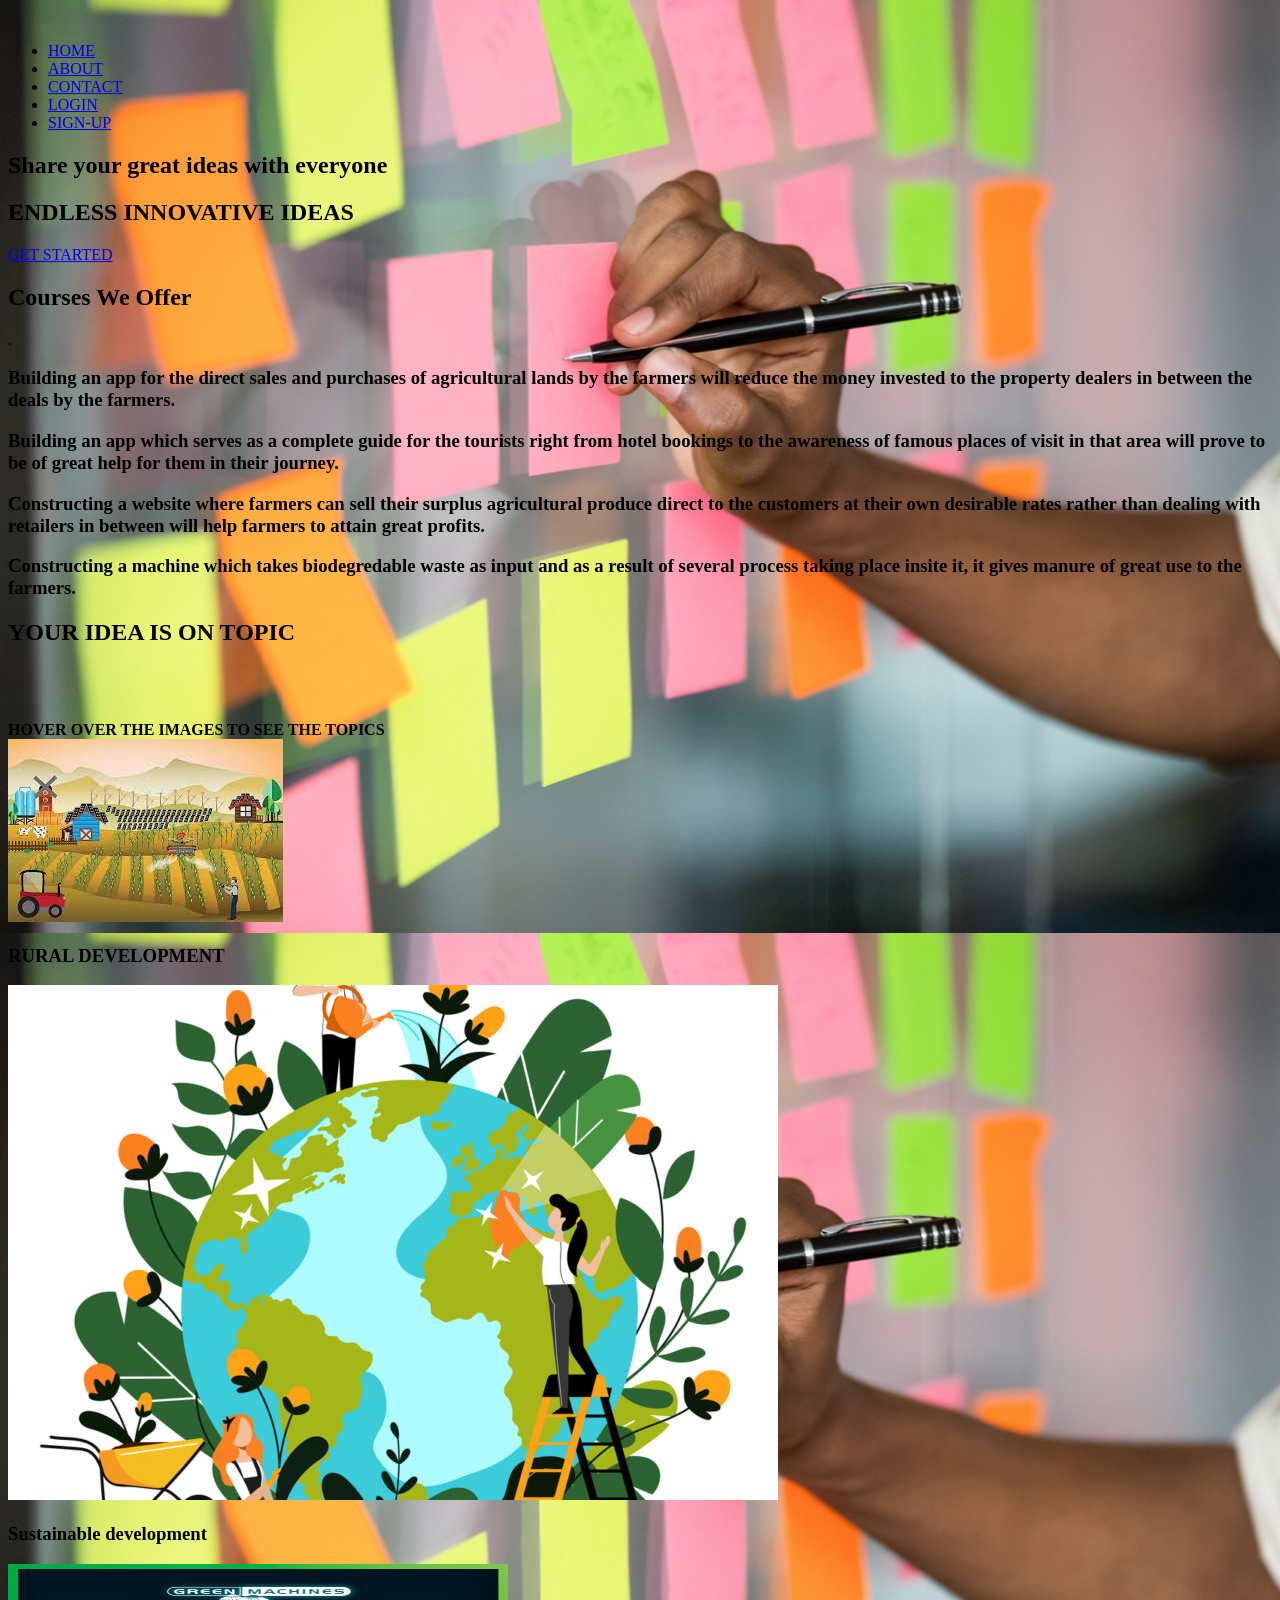
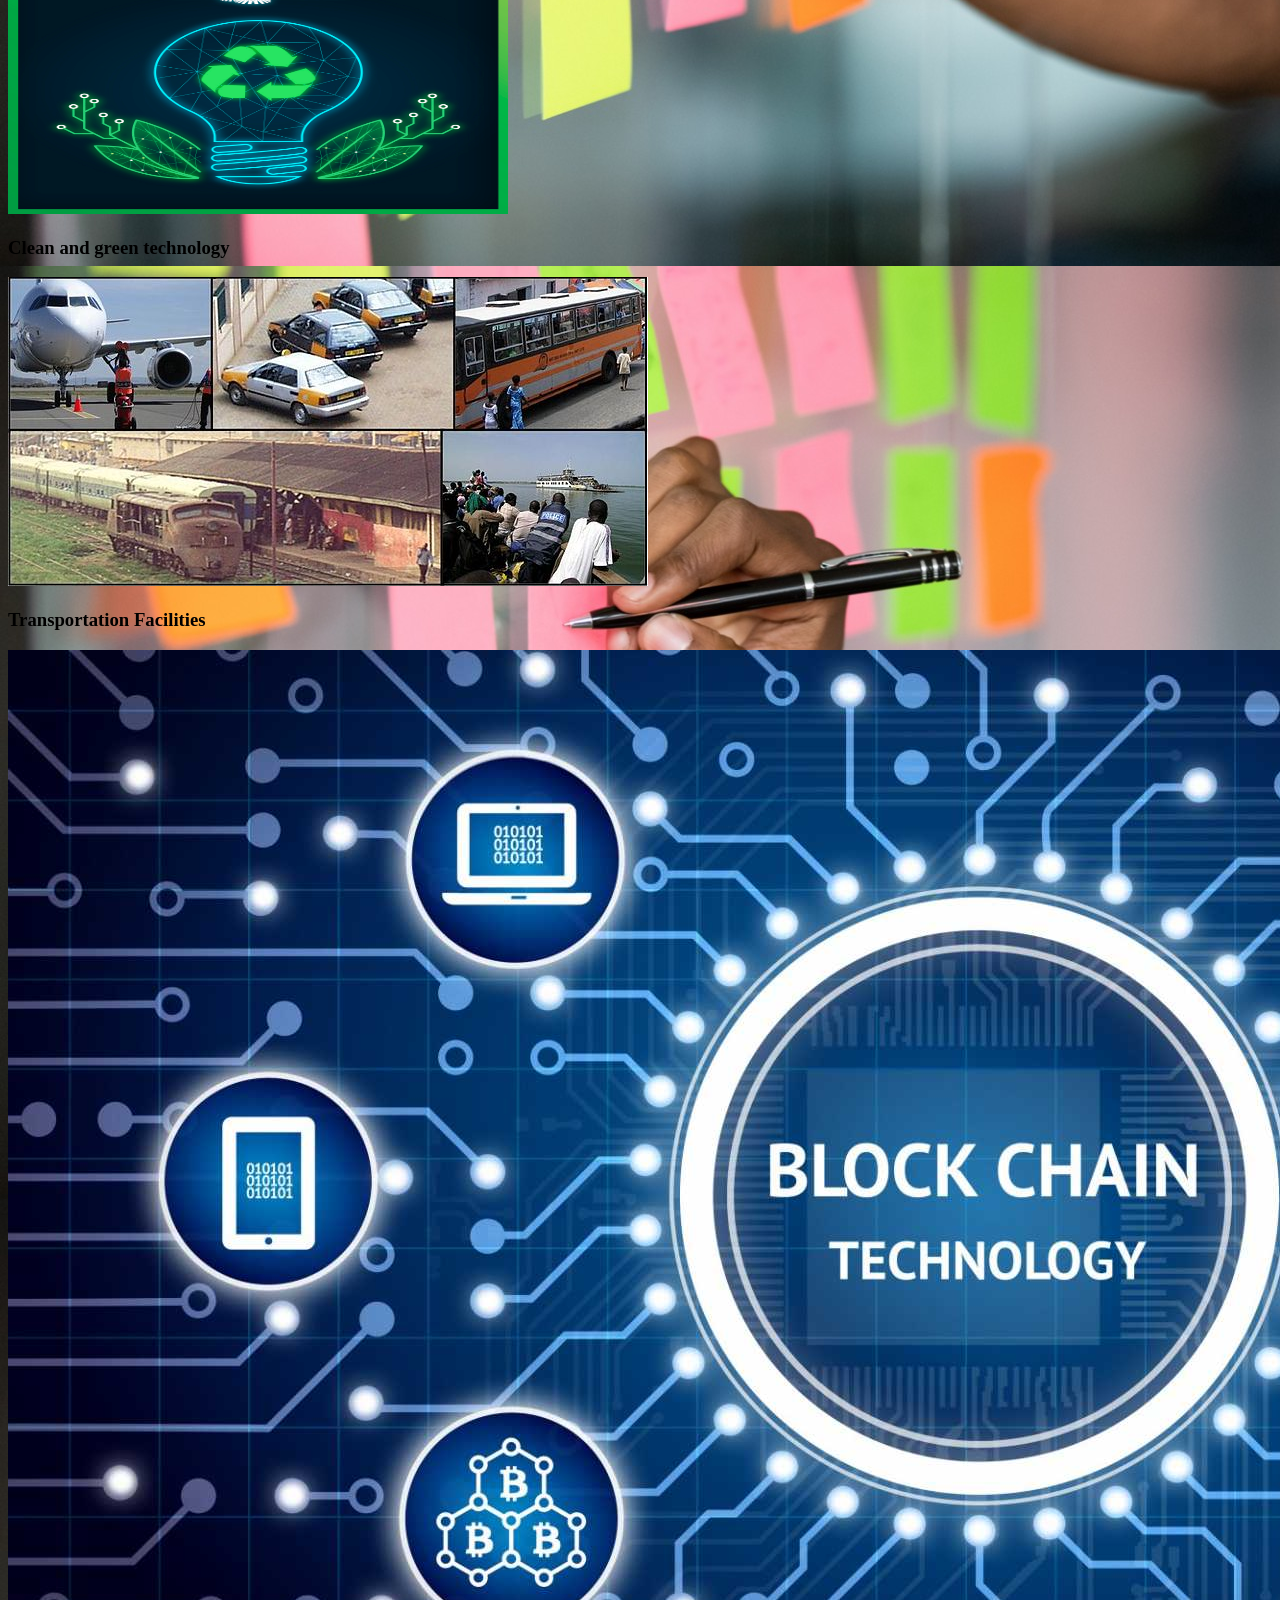
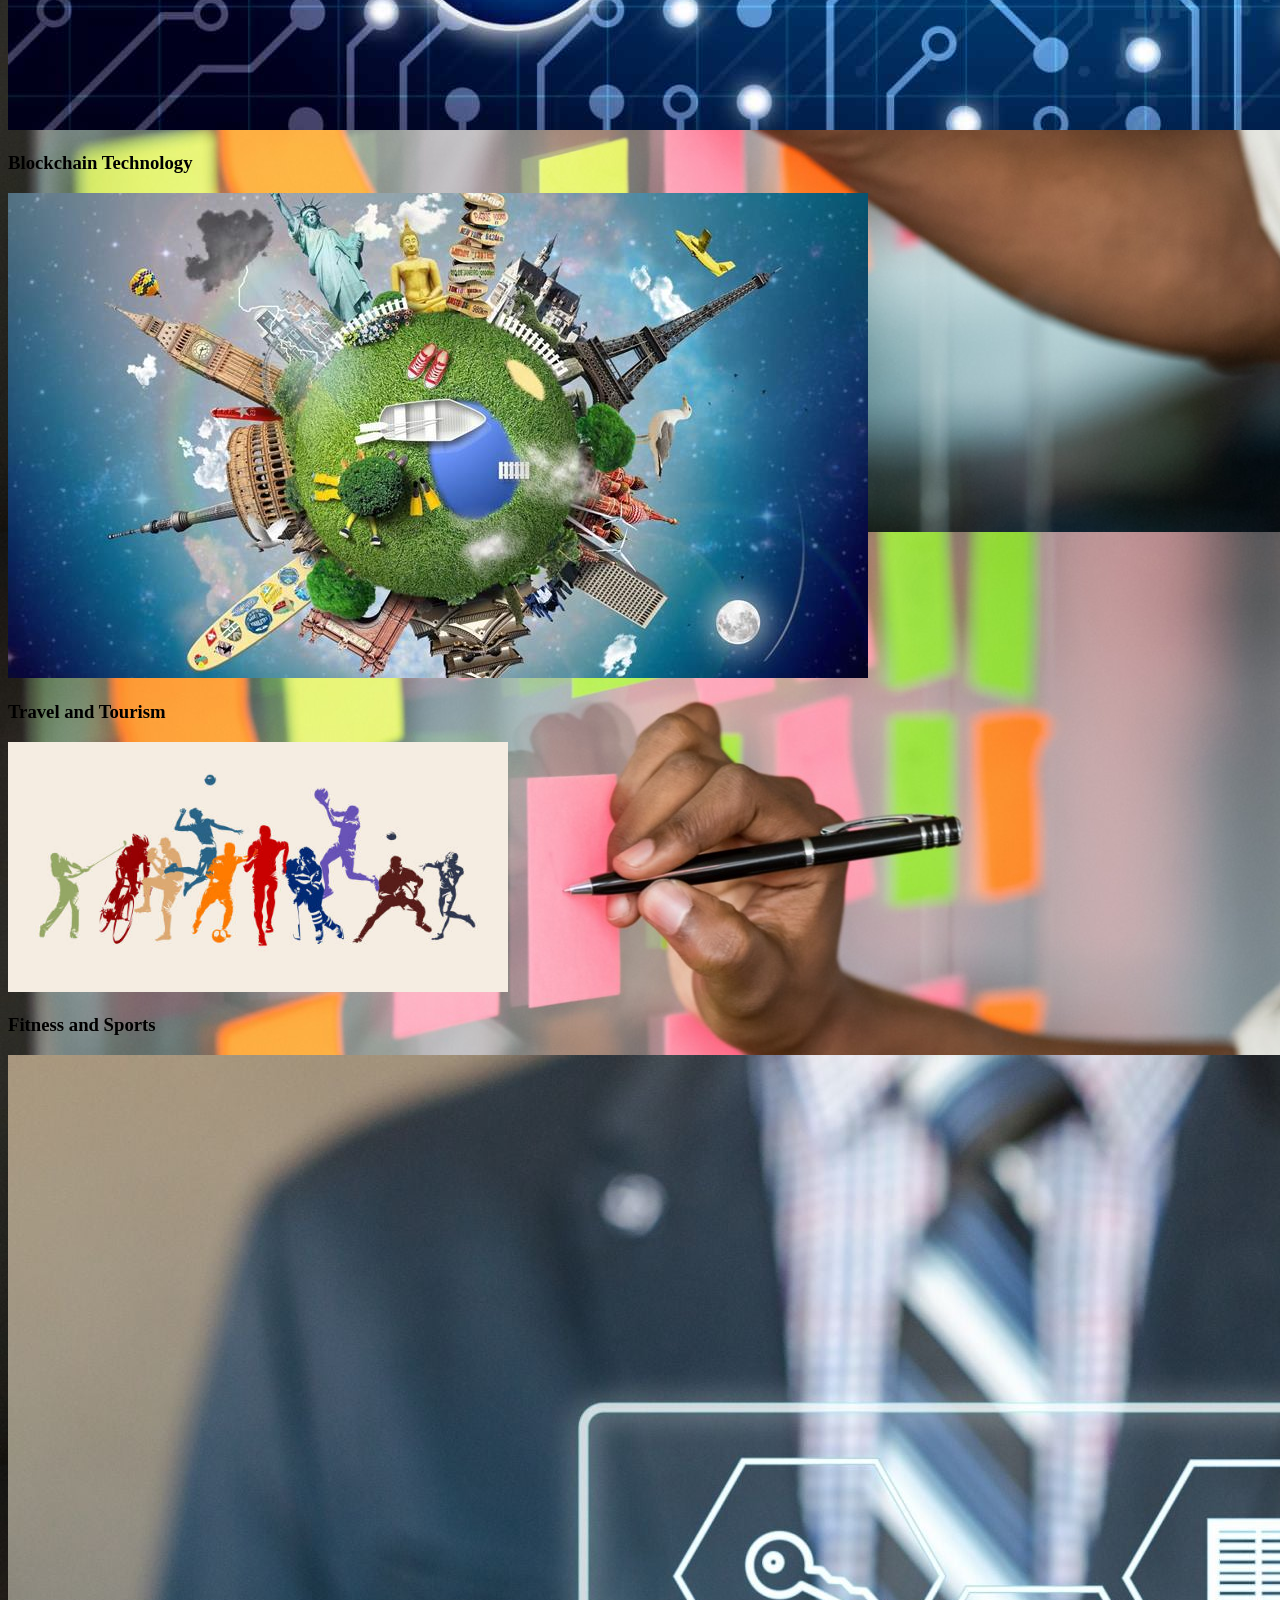
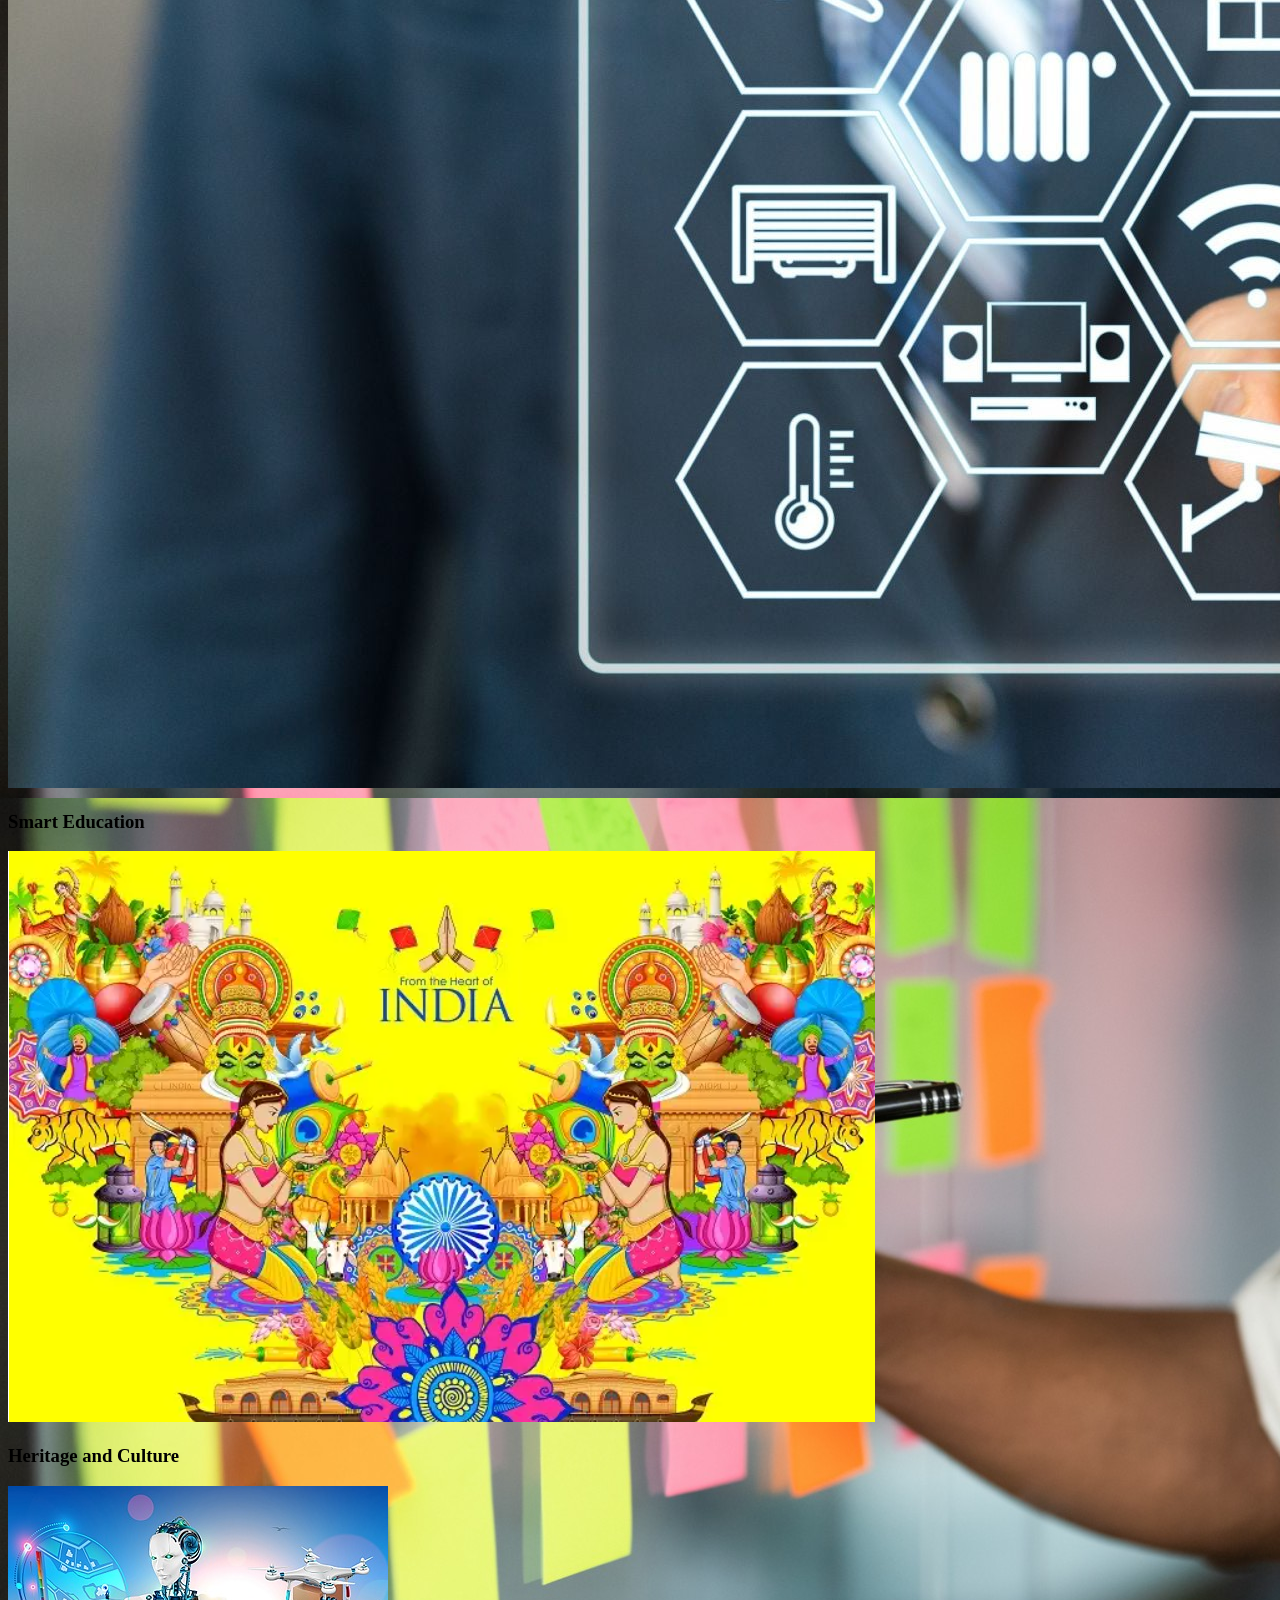
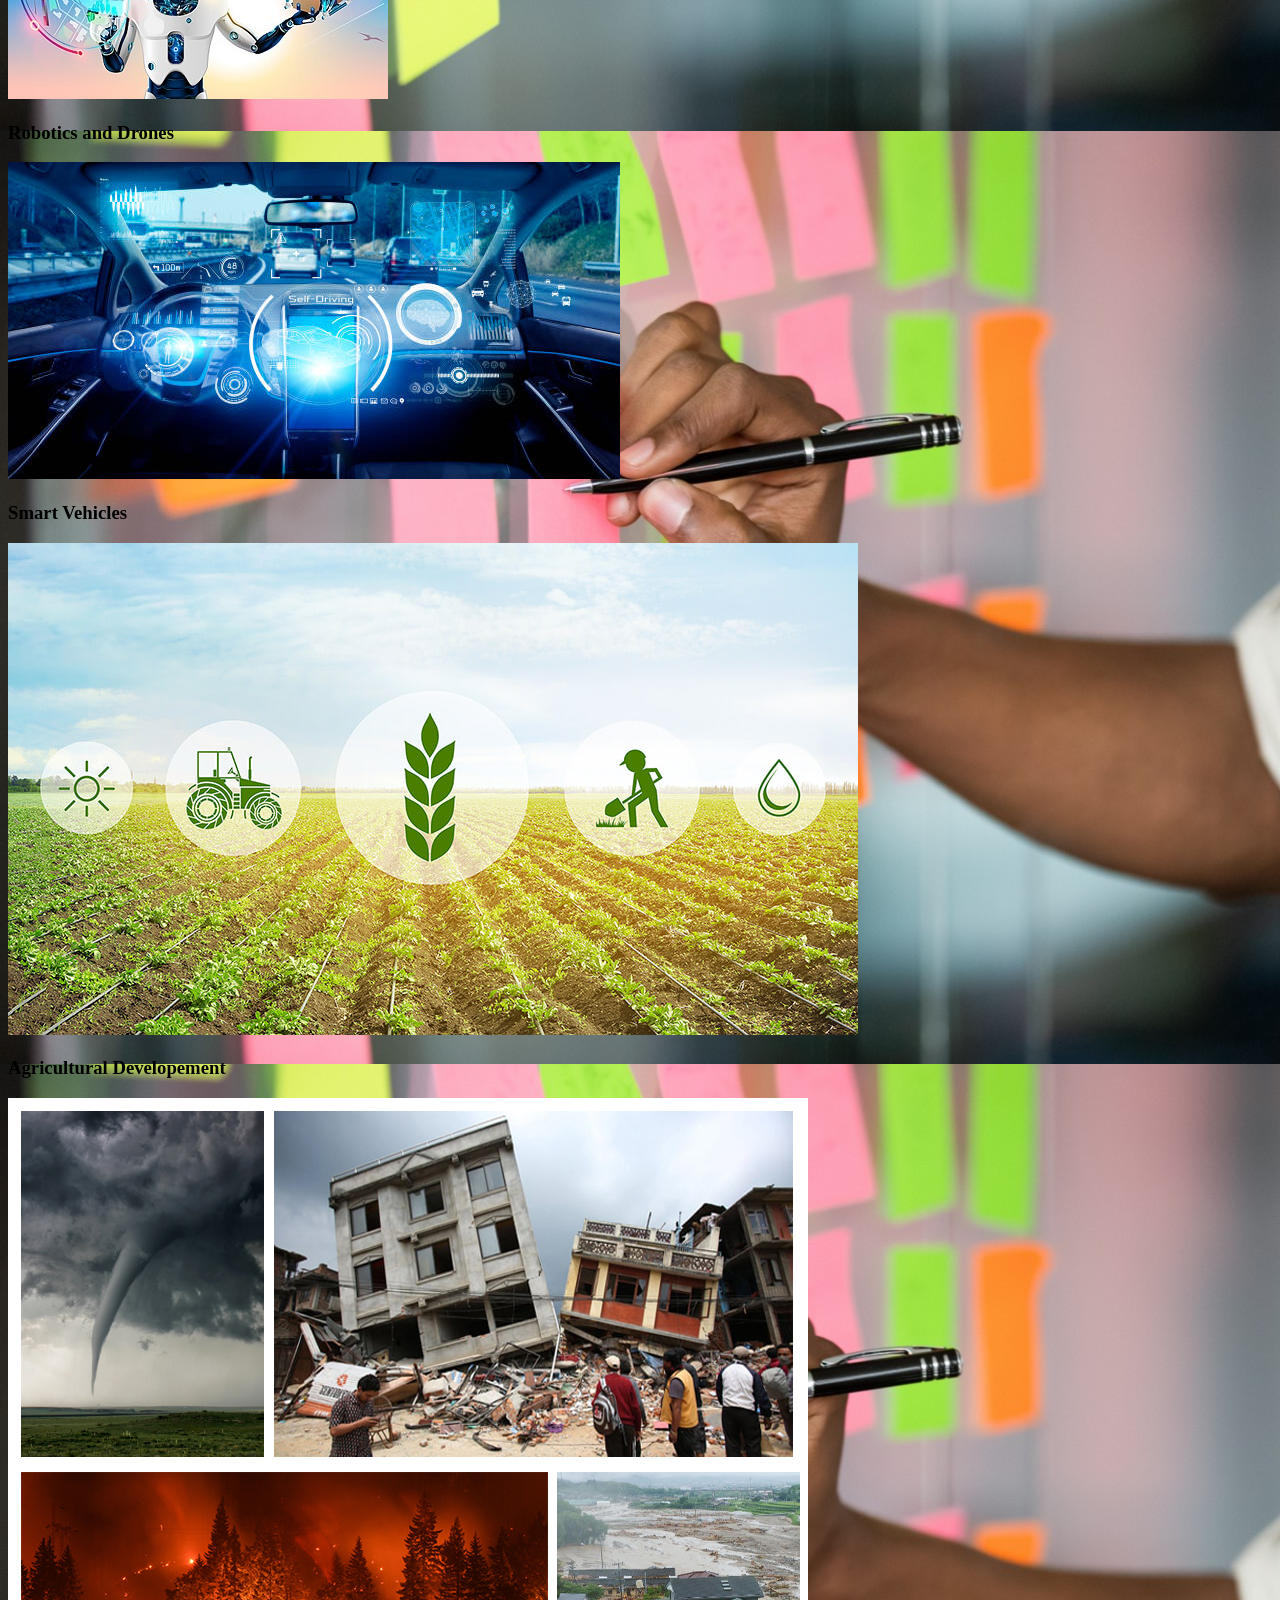
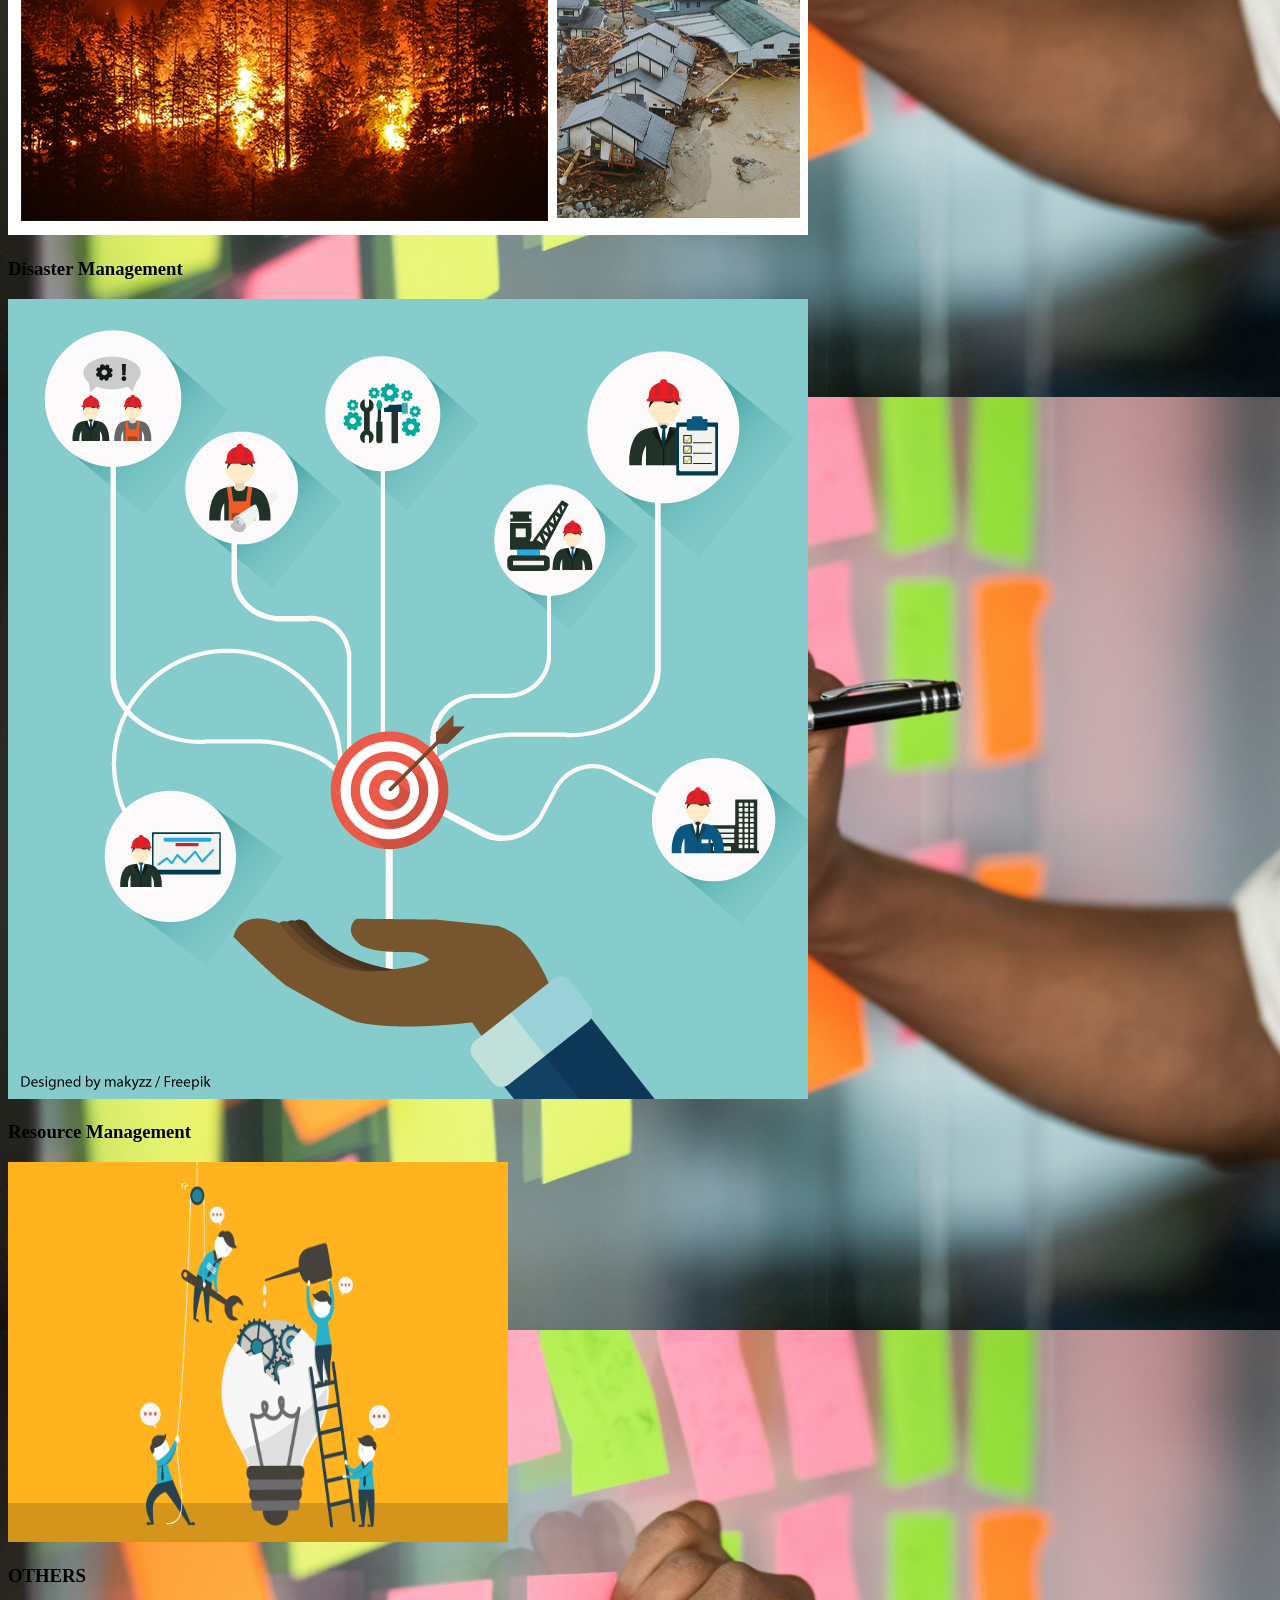
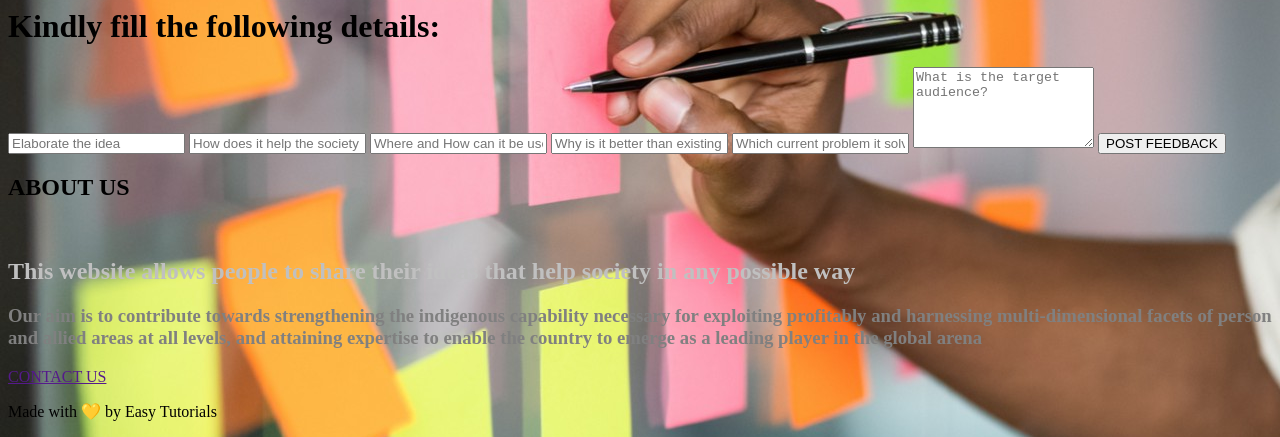
==== index.html @ 9b985469 "Add files via upload" ====
<!DOCTYPE html>
<html lang="en">
<head>
    <meta charset="UTF-8">
    <meta http-equiv="X-UA-Compatible" content="IE=edge">
    <meta name="viewport" content="width=device-width, initial-scale=1.0">
    <title>University Website design-Easy Tutorials</title>
    <link rel="stylesheet" href="style/style.css">
    <link rel="preconnect" href="https://fonts.googleapis.com">
<link rel="preconnect" href="https://fonts.gstatic.com" crossorigin>
<link href="https://fonts.googleapis.com/css2?family=Poppins:ital,wght@0,300;0,800;1,100;1,600&display=swap" rel="stylesheet">
<link rel="stylesheet" href="https://cdn.jsdelivr.net/npm/@fortawesome/fontawesome-free@5.15.4/css/fontawesome.min.css">
</head>
<body background="ideas.jpeg" width="400" height="500">
    <section class="header">
        <nav>
            <a href="index.html"> <img src="/images/logo.png" alt=""></a>
        <div class="nav_links" id="navlinks">
            <i class="fa fa-times-circle" onclick="hideMenu()"></i>
            <ul>
                <li class="fk"><a href="index.html">HOME</a></li>
                <li class="fk"><a href="about.html">ABOUT</a></li>
                <!-- <li class="fk"><a href="course.html">COURSE</a></li> -->
                <!-- <li class="fk"><a href="blog.html">BLOG</a></li> -->
                <li class="fk"><a href="contact.html">CONTACT</a></li>
                <li class="fk"><a href="login.html">LOGIN</a></li>
                <li class="fk"><a href="SIGN.HTML">SIGN-UP</a></li>
            </ul>
            </div>
            <i class="fa fa-bars" onclick="showMenu()" ></i>

        </nav>
        <div class="text-box">
            <h1>Share your great ideas with everyone</h1>
            <h2>ENDLESS INNOVATIVE IDEAS</h2>
                <span class="hero">
            <a href="#" >GET STARTED</a>
            </span>
                
        </div>

    </section>
    <!-----Course-->


    












<section class="course">
    <h1>Courses We Offer</h1>
    <p> .</p>
    
        <div class="course-col" >
            <h3>Building an app for the direct sales and purchases of agricultural lands by the farmers will reduce the money invested 
                to the property dealers in between the deals by the farmers.</h3>
            <p>
            </p>
        </div>
        <div class="course-col">
            <h3>Building an app which serves as a complete guide for the tourists right from hotel bookings to the awareness of 
                famous places of visit in that area will prove to be of great help for them in their journey.</h3>
            <p>
            </p>
        </div>
        <div class="course-col">
            <h3>Constructing a website where farmers can sell their surplus agricultural produce direct to the customers at their own 
                desirable rates rather than dealing with retailers in between will help farmers to attain great profits.</h3>
            <p>
            </p>
        </div>
    
    
    <div class="course-col">
        <h3>Constructing a machine which takes biodegredable waste as input and as a result of several process taking place 
            insite it, it gives manure of great use to the farmers.</h3>
        <p>
        </p>
    </div>


</section >



</section >
<!-----campus-->
<section class="campus">
    <h1>YOUR IDEA IS ON TOPIC</h1>
    <br><br>
    <b><h3></h3>HOVER OVER THE IMAGES TO SEE THE TOPICS</h3>  </b>
    <div class="row">
        <div class="campus-col">
            <img src="rural.jpg" alt="">
            <div class="layer">
                <h3>RURAL DEVELOPMENT</h3>
            </div>

        </div>
        
            <div class="campus-col">
                <img src="sus.jpg" alt="">
                <div class="layer">
                    <h3>Sustainable development</h3>
                </div>

            </div>
            
                <div class="campus-col">
                    <img src="green.jpg" width="500" height="250" alt="">
                    <div class="layer">
                        <h3>Clean and green technology</h3>
                    </div>
    
                </div>
    </div>

    <div class="row">
        <div class="campus-col">
            <img src="trans.jpg" alt="">
            <div class="layer">
                <h3>Transportation Facilities</h3>
            </div>

        </div>
        
            <div class="campus-col">
                <img src="blockchain.jpg" alt="">
                <div class="layer">
                    <h3>Blockchain Technology</h3>
                </div>

            </div>
            
                <div class="campus-col">
                    <img src="travel.jpg" alt="">
                    <div class="layer">
                        <h3>Travel and Tourism</h3>
                    </div>
    
                </div>
    </div>

    <div class="row">
        <div class="campus-col">
            <img src="spo.jpg" width="500" height="250" alt="">
            <div class="layer">
                <h3>Fitness and Sports</h3>
            </div>

        </div>
        
            <div class="campus-col">
                <img src="edu.jpeg" alt="">
                <div class="layer">
                    <h3>Smart Education</h3>
                </div>

            </div>
            
                <div class="campus-col">
                    <img src="cul .png" alt="">
                    <div class="layer">
                        <h3>Heritage and Culture</h3>
                    </div>
    
                </div>
    </div>

    <div class="row">
        <div class="campus-col">
            <img src="robo.jpg" alt="">
            <div class="layer">
                <h3>Robotics and Drones</h3>
            </div>

        </div>
        
            <div class="campus-col">
                <img src="smart.jpg" alt="">
                <div class="layer">
                    <h3>Smart Vehicles</h3>
                </div>

            </div>
            
                <div class="campus-col">
                    <img src="agri.jpg" alt="">
                    <div class="layer">
                        <h3>Agricultural Developement</h3>
                    </div>
    
                </div>
    </div>
    
   
            <div class="row">
                <div class="campus-col">
                    <img src="dis.jpg" alt="">
                    <div class="layer">
                        <h3>Disaster Management</h3>
                    </div>

        </div>
        
            <div class="campus-col">
                <img src="resource.jpg" alt="">
                <div class="layer">
                    <h3>Resource Management</h3>
                </div>

            </div>
            
                <div class="campus-col">
                    <img src="other.png" width="500" height="380" alt="">
                    <div class="layer">
                        <h3>OTHERS</h3>
                    </div>
    
                </div>
    </div>

</section>
<h1>
     <section col="red">
        <b>      Kindly fill the following details: </b>

     </section>  
</h1>



        <!-- <form action="">
            <input type="text" placeholder="Elaborate the Idea" required> <br> <br>
            <input type="text" placeholder="How does it help the society?" required> <br> <br>
            <input type="text" placeholder="Where and How can it be used?" required> <br> <br>
            <textarea rows="8" placeholder="Message" required></textarea> <br> <br>
            <button type="submit" class="hero red-btn">Send Message</button> <br> <br>
        </form> -->
        <div class="comment-box">
            <!-- <h3>Kindly fill the following details:</h3> -->
            <form class="comment-form">
                <input type="text" placeholder="Elaborate the idea">
                <input type="text" placeholder="How does it help the society">
                <input type="text" placeholder="Where and How can it be used?">
                <input type="text" placeholder="Why is it better than existing such ideas">
                <input type="text" placeholder="Which current problem it solves">
                <textarea rows="5" placeholder="What is the target audience?"></textarea>
                <button type="submit" class="hero red-btn">POST FEEDBACK</button>
            </form>
        </div>
        <!-- </div> -->
</div>
</section>


<!--Facilities-->

<!--testimonials-->

<!--call to action-->
<section class="cta">
    <h1>ABOUT US </h1>
    <br> 
    <font color=" silver">
    <h2>This website allows people to share their ideas that 
        help society in any possible way</h2>
    </font>
        <font color = "Grey">

        <h3>
            Our aim is to contribute towards strengthening the 
indigenous capability necessary for exploiting profitably 
and harnessing multi-dimensional facets of person and 
allied areas at all levels, and attaining expertise to 
enable the country to emerge as a leading player in the 
global arena
        </h3>
    </font>
    <a href="" class="hero">CONTACT US</a>
</section>
    <!--footer-->
    <section class="footer">
        
         <div class="icons">
            <i class="fa fa-facebook" ></i>
            <i class="fa fa-twitter" ></i>
            <i class="fa fa-instagram" ></i>
            <i class="fa fa-linkedin" ></i>

         </div>
         <font color= " black">
         <p color=" black">Made with 💛 by Easy Tutorials</p>
        </font>
    </section>


<!--javascript for menu-->
<script>
    var navlinks=document.getElementById("navlinks");
    function showmenu(){
        navlinks.style.right = "0";
    }
    function hidemenu(){
        navlinks.style.right = "-200px";
    }
</script>
    
    
</body>
</html>
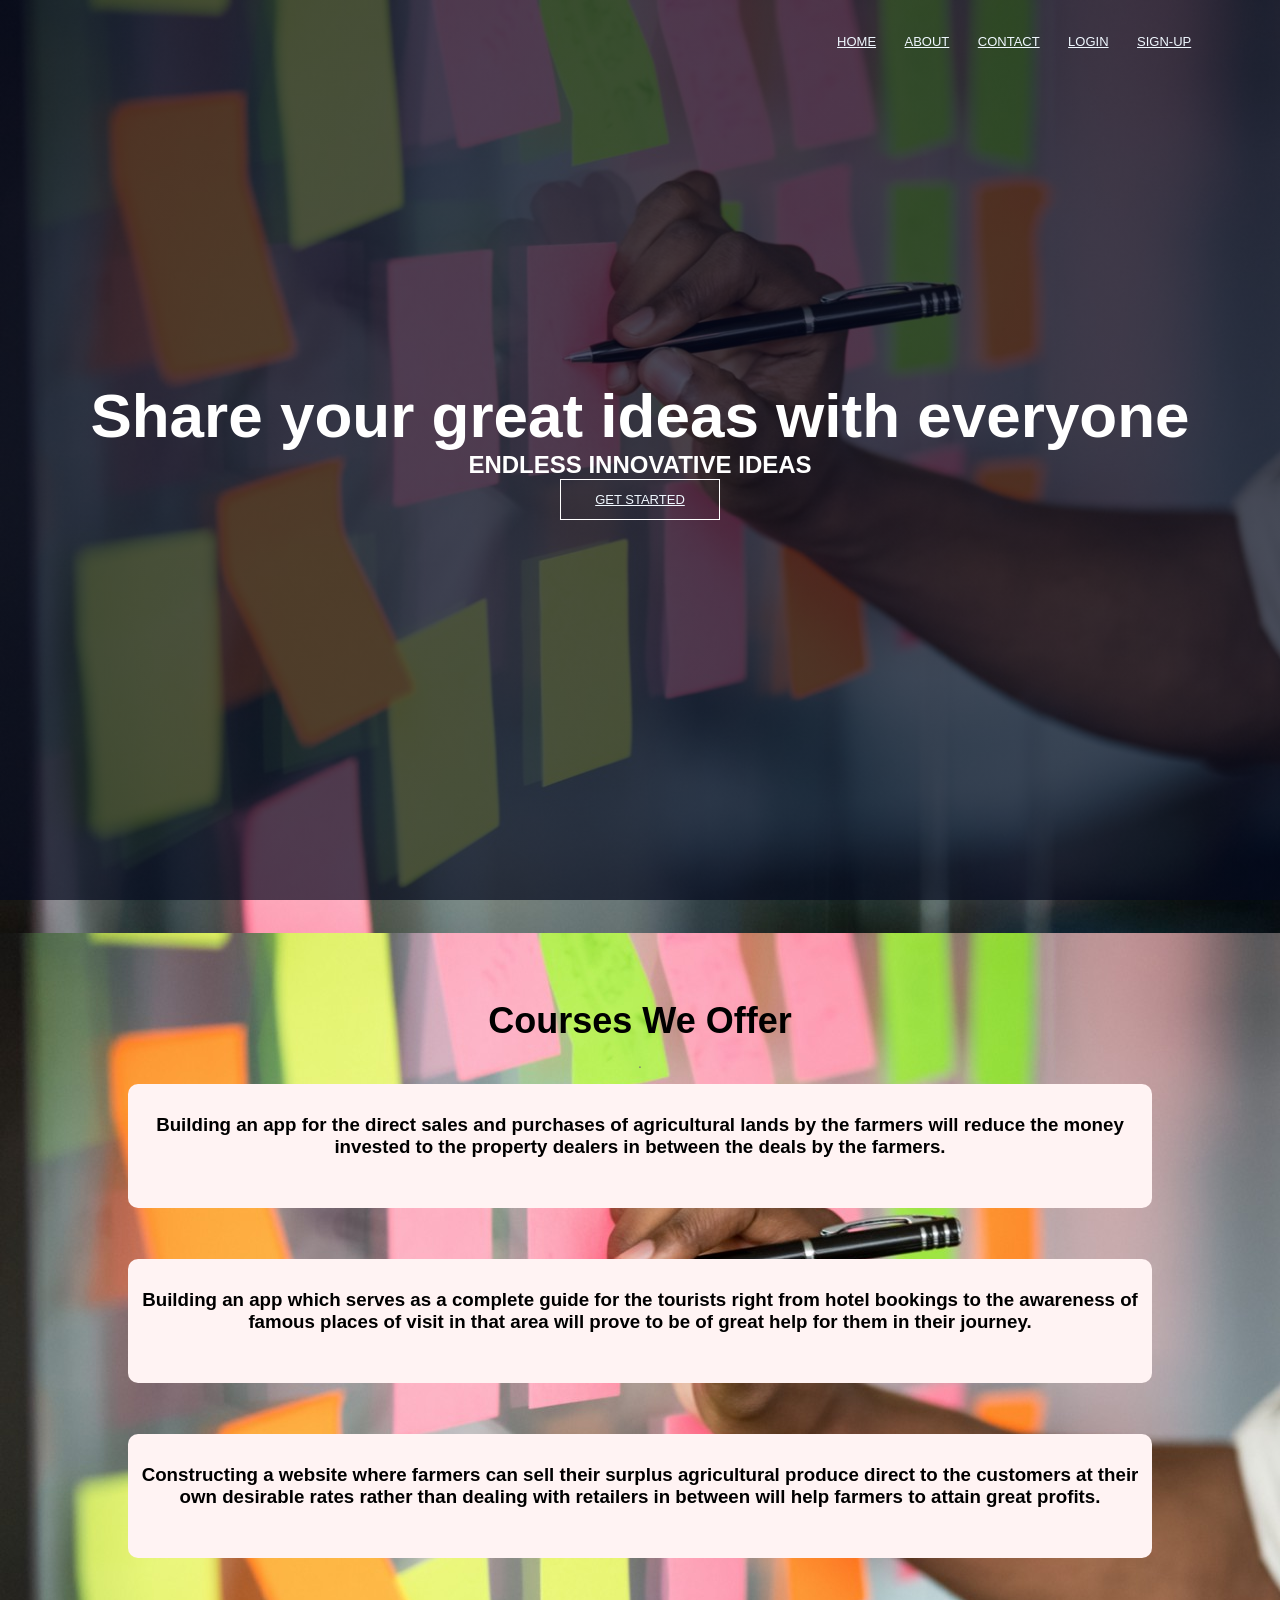
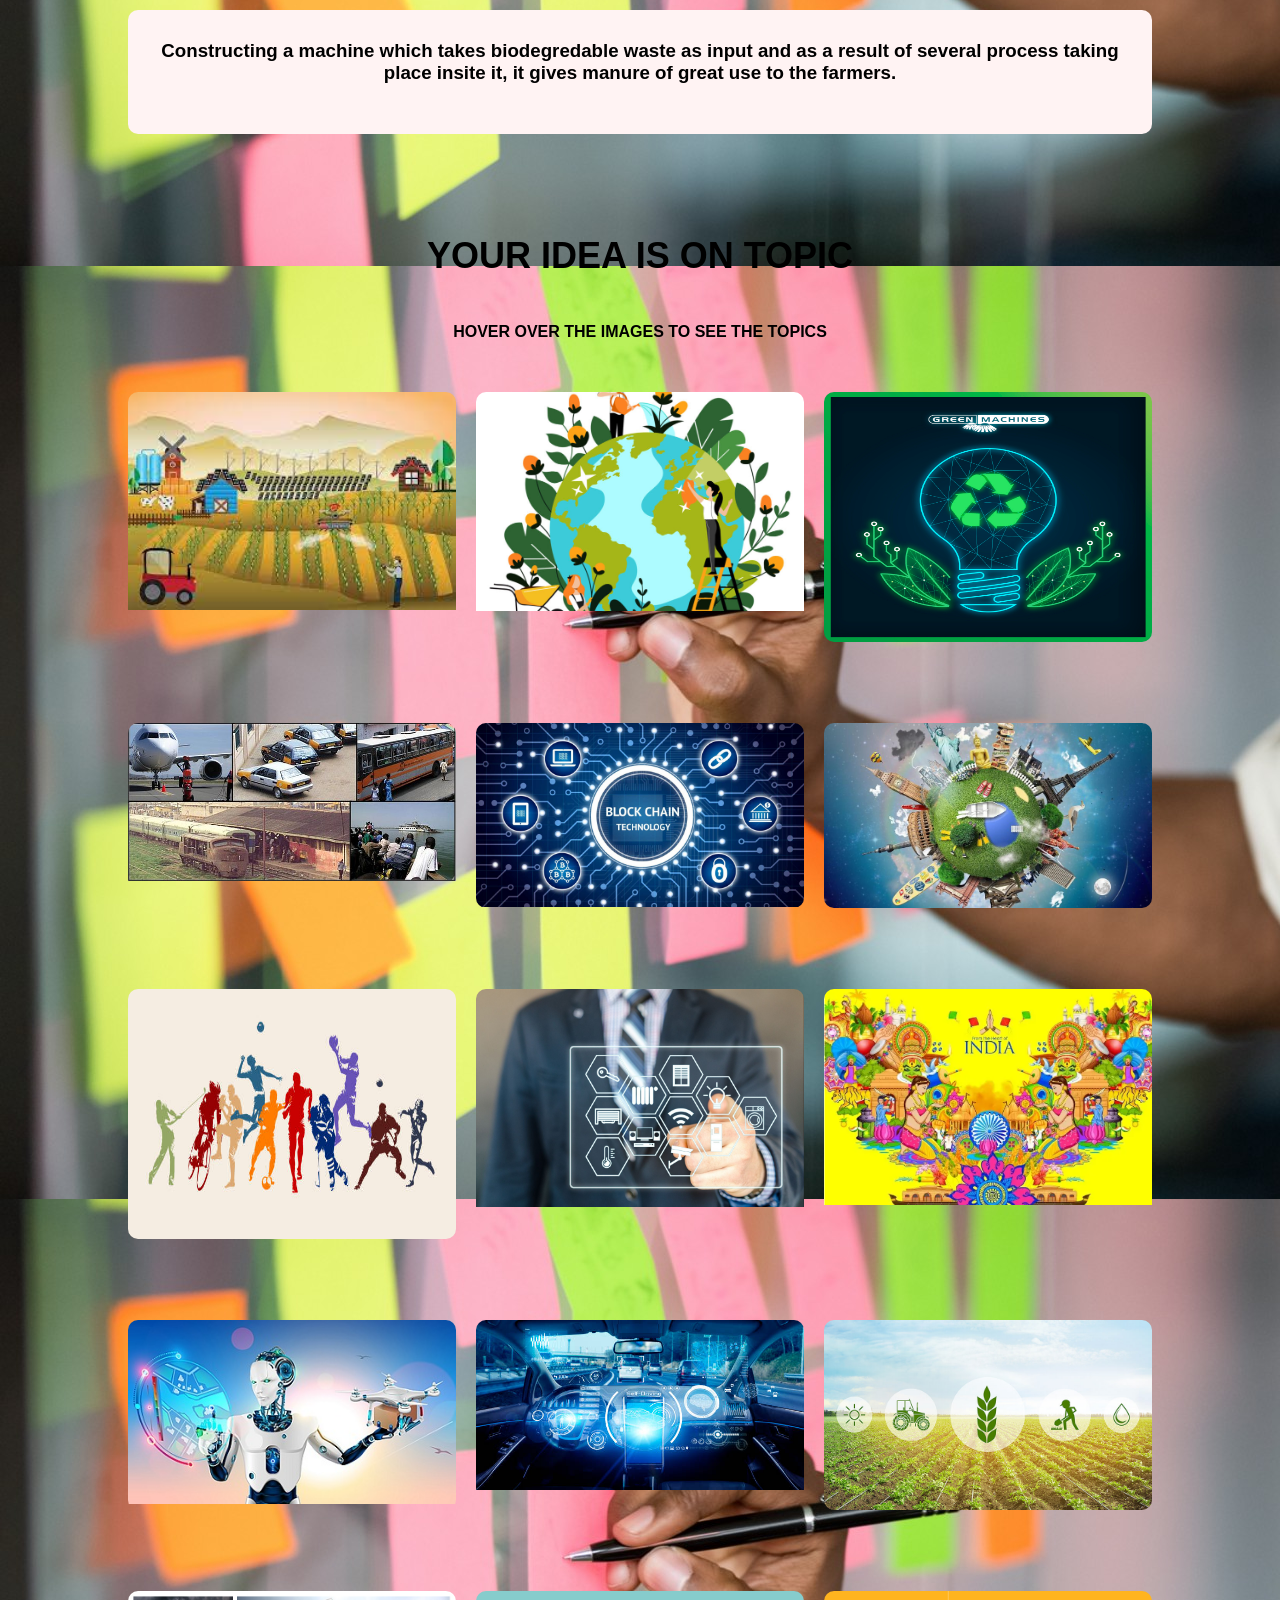
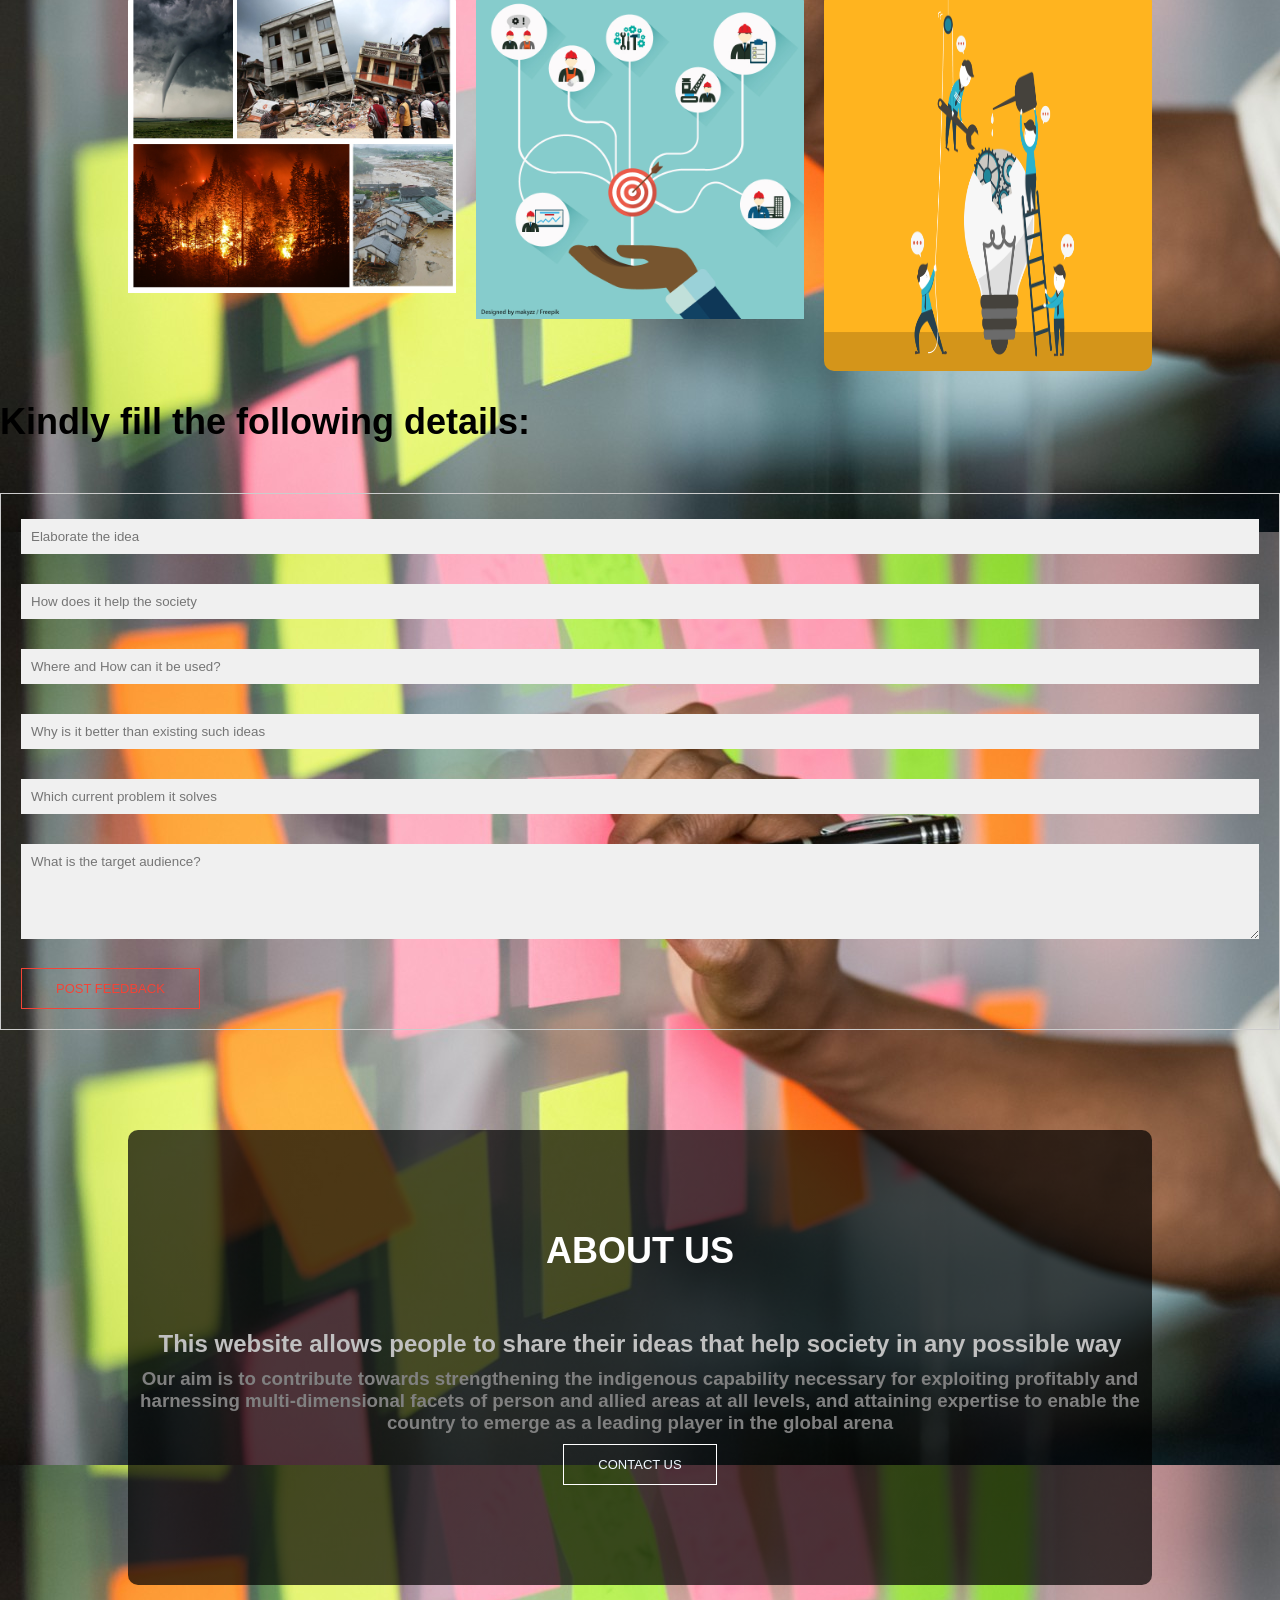
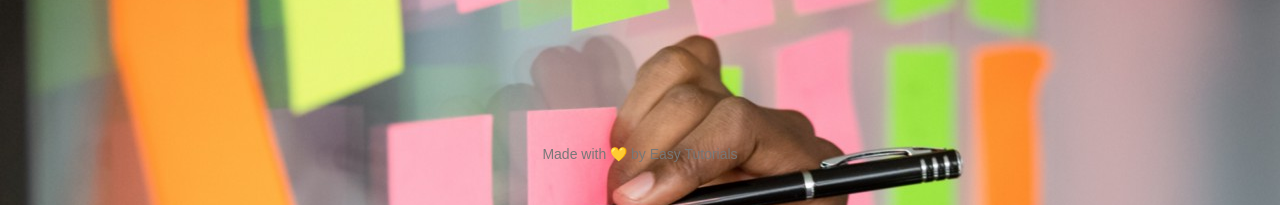
==== commit 3b228000: "Update index.html" ====
--- a/index.html
+++ b/index.html
@@ -5,7 +5,7 @@
     <meta http-equiv="X-UA-Compatible" content="IE=edge">
     <meta name="viewport" content="width=device-width, initial-scale=1.0">
     <title>University Website design-Easy Tutorials</title>
-    <link rel="stylesheet" href="style/style.css">
+    <link rel="stylesheet" href="style.css">
     <link rel="preconnect" href="https://fonts.googleapis.com">
 <link rel="preconnect" href="https://fonts.gstatic.com" crossorigin>
 <link href="https://fonts.googleapis.com/css2?family=Poppins:ital,wght@0,300;0,800;1,100;1,600&display=swap" rel="stylesheet">
@@ -317,4 +317,4 @@
     
     
 </body>
-</html>+</html>
--- a/style.css
+++ b/style.css
@@ -0,0 +1,527 @@
+*{
+    margin: 0;
+    padding: 0;
+    font-family: 'Poppins', sans-serif;
+}
+.header{
+    min-height: 100vh;
+    width: 100%;
+   
+    background-image:
+    linear-gradient( rgba(4,9,30,0.7), rgba(4,9,30,0.7)),
+    url("/images/banner.png");
+   
+    
+    background-position: center;
+    background-size: cover;
+    position:relative;
+}
+nav{
+    display: flex;
+    padding:2% 6%;
+    justify-content: space-between;
+    align-items: center;
+
+
+}
+nav img{
+    width: 150px;
+
+}
+.nav-links{
+    flex: 1;
+    text-align:right ;
+    
+    
+
+
+}
+.nav_links ul li{
+    list-style: none;
+    display:inline-block;
+    padding: 8px 12px;
+    position:relative;
+   
+   
+
+}
+.nav_links ul li{
+    color: white;
+text-decoration: none;
+font-size: 13px;
+}
+.fk{
+    color:#fff;
+    text-decoration: none;
+    font-size: 20px;
+ 
+}
+.nav_links ul li ::after{
+    content:'';
+    width:0%;
+    height:2px;
+    background:#f44336;
+    display: block;
+    margin:auto;
+    transition: 0.5s;
+    
+}
+.nav_links ul li :hover::after{
+    width:100%;
+    
+
+}
+.text-box{
+    width:90%;
+    color:#fff;
+    position:absolute;
+    top:50%;
+    left:50%;
+    transform: translate(-50%,-50%);
+    text-align:center;
+    text-decoration: none;
+
+}
+.text-box h1{
+    font-size: 62px;
+}
+.text-box p{
+    margin:10px 0 40px;
+    font-size:14px;
+    color:#fff;
+}
+.hero-btn{
+    display:inline-block;
+    text-decoration: none;
+    
+    border: 10px solid #fff;
+    padding: 12px 34px;
+    font-size:13px ;
+    background:transparent;
+    position:relative;
+    cursor:pointer;
+}
+a{
+    color:aliceblue;
+}
+.hero{
+        display:inline-block;
+        text-decoration: none;
+        
+        border: 1px solid #fff;
+        padding: 12px 34px;
+        font-size:13px ;
+        background:transparent;
+        position:relative;
+        cursor:pointer;
+        
+    }
+    .hero:hover{
+        border: 1px solid #f44336;
+        background:#f44336;
+        transition: 1s;
+        
+    }
+    nav .fa{
+        display:none;
+    }
+    @media(max-width:700px){
+        .text-box h1{
+            font-size: 20px;
+        }
+        .nav_links ul li{
+            display:block;
+        }
+        .nav_links{
+            position:fixed;
+            background:#f44336 ;
+            height: 100vh;
+            width: 200px;
+            top:0;
+            right:-200px;
+            text-align: left;
+            z-index:2;
+            transition:1s;
+        }
+        nav .fa{
+            display:block;
+            color:#fff;
+            margin:10px;
+            font-size:22px;
+            cursor:pointer;
+        }
+        .nav_links ul{
+            padding:30px;
+
+
+        }
+
+    }
+    /*---course---*/
+    .course{
+        width:80%;
+        margin:auto;
+        text-align: center;
+        padding-top: 100px;
+    }
+    h1{
+        font-size: 36px;
+        font-weight: 600;
+    }
+    p{
+        color: #777;
+        font-size: 14px;
+        font-weight: 300;
+        line-height: 22px;
+        padding:10px;
+    }
+    .row{
+        margin-top: 5%;
+        display:flex;
+        justify-content: space-between;
+    }
+    .course-col{
+        flex-basis: 31%;
+        background: #fff3f3;
+        border-radius: 10px;
+        margin-bottom: 5%;
+        padding: 20px 12px;
+        box-sizing:border-box;
+        transition:0.5s;
+    }
+    h3{
+        text-align: center;
+        font-weight: 600;
+        margin:10px 0;
+    }
+    .course-col:hover{
+        box-shadow:0 0 20px 0 rgba(0,0,0,0.2) ;
+
+
+    }
+    @media(max-width:700px){
+        .row{
+         flex-direction:column ;
+        }
+    }
+    /*----campus---*/
+    .campus{
+        width:80%;
+        margin:auto;
+        text-align: center;
+        padding-top:50px;
+    }
+    .campus-col{
+        flex-basis:32%;
+        border-radius: 10px;
+        margin-bottom: 30px;
+        position:relative;
+        overflow:hidden;
+    }
+    .campus-col img{
+        width:100%;
+        display:block;
+    }
+    .layer{
+        background:transparent;
+        height: 100%;
+        width: 100%;
+        position:absolute;
+        top:0;
+        left:0;
+        transition:1s;
+    }
+    .layer:hover{
+        background:rgba(226,0,0,0.7);
+    }
+    .layer h3{
+        width:100%;
+        font-weight: 500;
+        color:#fff;
+        font-size: 26px;
+        bottom:0;
+        left:50%;
+        transform:translateX(-50%);
+        position:absolute;
+        opacity: 0;
+        transition:0.5s;
+    }
+    .layer:hover h3{
+        bottom:49%;
+        opacity:1;
+    }
+    /*--facilities---*/
+    .facilities{
+        width:80%;
+        margin:auto;
+        text-align: center;
+        padding-top:100px;
+
+    }
+    .facilities-col{
+        flex-basis:31%;
+        border-radius:10px;
+        margin-bottom:5%;
+        text-align: left;
+    }
+    .facilities-col img{
+        width: 100%;
+         border-radius: 10px;
+  
+     }
+     .facilities-col p{
+         padding:0;
+     }
+     .facilities-col h3{
+         margin-top:16px;
+         margin-bottom:15px;
+         text-align:left;
+
+     }
+     /*---tetimonials---*/
+.testimonial{
+    width:80%;
+    margin:auto;
+    padding-top:100px;
+    text-align:center;
+}
+.testimonial-col{
+    flex-basis: 44%;
+    border-radius:10px;
+    margin-bottom:5%;
+    text-align:left;
+    background: #fff3f3;
+    padding:25px;
+    cursor:pointer;
+    display:flex;
+
+
+}
+.testimonial-col img{
+    height:40px;
+    margin-left: 5px;
+    margin-right:30px;
+    border-radius: 50%;
+}
+.testimonial-col p{
+    padding:0;
+}
+.testimonial-col h3{
+    margin-top:15px ;
+    text-align: left;
+}
+.testimonial-col .fa{
+    color:#f44336;
+}
+@media(max-width:700px){
+    .testimonial-col img{
+        margin-left:0px;
+        margin-right: 15px;
+    }
+
+
+}
+/*--call to action---*/
+.cta{
+    margin:100px auto ;
+    width: 80%;
+    background-image: linear-gradient(rgba(0,0,0,0.7),rgba(0,0,0,0.7)),
+    url(/images/banner2.jpg);
+    background-position:center ;
+    background-size: cover;
+    border-radius: 10px;
+    text-align:center;
+    padding:100px 0;
+
+
+}
+.cta h1{
+    color:#fff;
+    margin-bottom:40px ;
+    padding:0;
+}
+@media(max-width:700px){
+    .cta h1{
+        font-size:24px;
+    }
+}
+/*--footer--*/
+.footer{
+    width:100%;
+    text-align:center;
+    padding:30px 0;
+}
+.footer h4{
+    margin-bottom: 25px;
+    margin-top: 20px;
+    font-weight: 600;
+}
+.icons .fa{
+    color:#f44336;
+    margin:0 13px;
+    cursor:pointer;
+    padding : 18px 0;
+}
+.fa-heart-o{
+    color:#f44336;
+}
+/*--about us page---*/
+
+.sub-header{
+    height: 50vh;
+    width: 100%;
+    background-image: linear-gradient(rgba(4,9,30,0.7),rgba(4,9,30,0.7)),
+    url("/images/background.jpg");
+    background-position: center;
+    background-size: cover;
+    text-align: center;
+    color:#fff;
+}
+.sub-header h1{
+    margin-top: 100px;
+}
+.about-us{
+    width:80%;
+    margin:auto;
+    padding-top:80px;
+    padding-bottom:50px ;
+}
+.about-col{
+    flex-basis: 48%;
+    padding:30px 2px;
+    
+
+}
+.about-col img{
+    width:100%;
+}
+.about-col h1{
+    padding-top:0;
+
+}
+.about-col p{
+    padding:15px 0 25px;
+}
+.red-btn{
+    border:1px solid #f44336;
+    background:transparent ;
+    color:#f44336;
+}
+.red-btn:hover{
+    color:#fff;
+}
+/*--blog-content---*/
+.blog-content{
+    width:80%;
+    margin:auto;
+    padding:60px 0;
+
+}
+.blog-left{
+    flex-basis:65%;
+}
+.blog-left img{
+    width:100%;
+}
+.blog-left h2{
+    color:#222;
+    font-weight: 600;
+    margin:30px 0;
+}
+.blog-right{
+    flex-basis:32%;
+
+}
+.blog-right h3{
+    background: #f44336;
+    color:#fff;
+    padding:7px 0;
+    font-size: 16px;
+    margin-bottom:20px;
+}
+.blog-right div{
+    display:flex;
+align-items:center;
+justify-content:space-between;
+color:#555;
+padding:8px;
+box-sizing: border-box;
+}
+.comment-box{
+    border:1px solid #ccc;
+    margin:50px 0;
+    padding:10px 20px;
+}
+.comment-box h3{
+    text-align: left;
+}
+.comment-form input,.comment-form textarea{
+    width:100%;
+    padding:10px;
+    margin:15px 0;
+    box-sizing: border-box;
+    border:none;
+    outline:none;
+    background: #f0f0f0;
+}
+.comment-form button{
+    margin:10px 0;
+
+}
+@media(max-width:700px){
+    .sub-header h1{
+        font-size:24px;
+
+    }
+}
+
+/*---contact us page--*/
+
+.location{
+    width:80%;
+    margin:auto;
+    padding:80px 0;
+
+}
+.location iframe{
+    width:100%;
+
+}
+.contact-us{
+    width:80%;
+    margin:auto;
+
+}
+.contact-col{
+    flex-basis:48%;
+    margin-bottom:30px;
+
+}
+.contact-col div{
+    display:flex;
+    align-items:center;
+    margin-bottom:40px ;
+}
+.contact-col div .fa{
+    font-size:28px;
+    color:#f44336;
+    margin:10px;
+    margin-right:30px;
+}
+.contact-col div p{
+    padding:0;
+}
+.contact-col div h5{
+    font-size:20px;
+    margin-bottom:5px;
+    color:#555;
+    font-weight: 400;
+}
+.contact-col input, .contact-col textarea{
+    width: 100%;
+    padding:15px;
+    margin-bottom:17px;
+    outline:none;
+    border:1px solid #ccc;
+    box-sizing:border-box;
+}
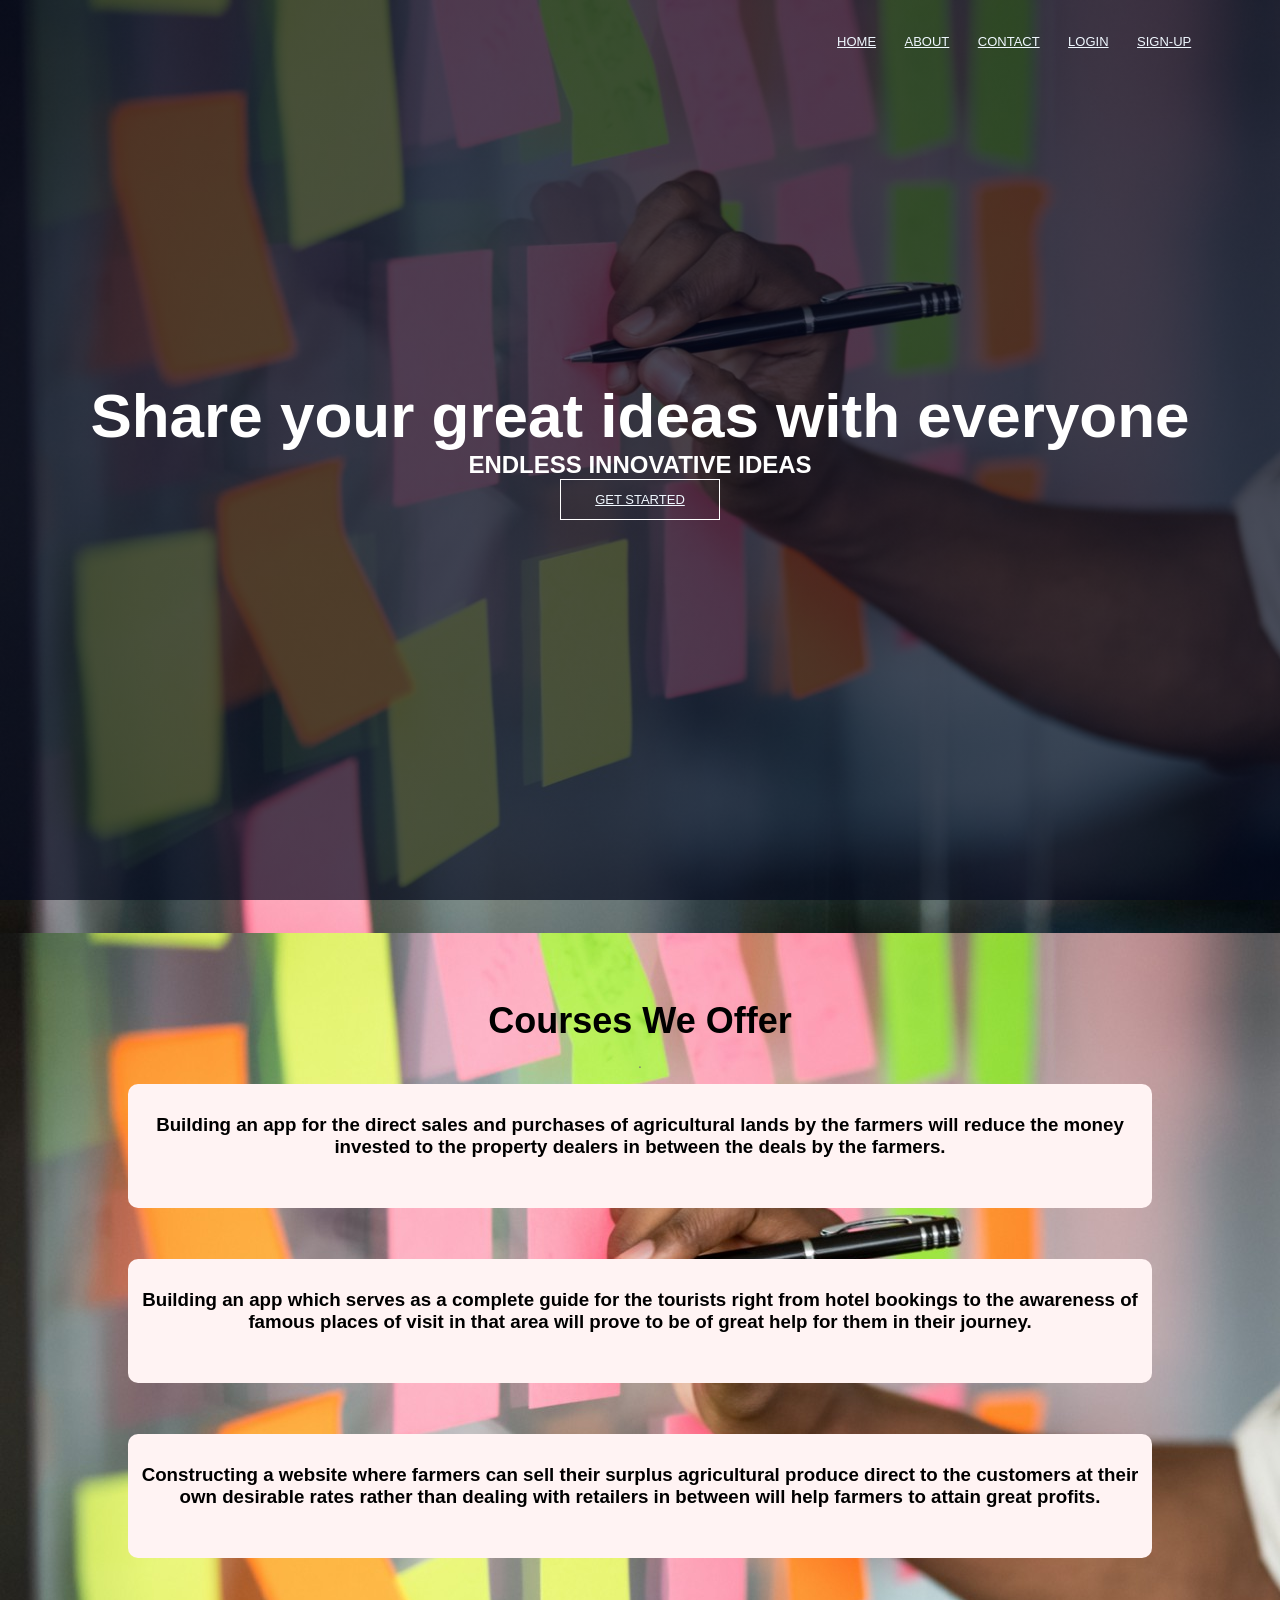
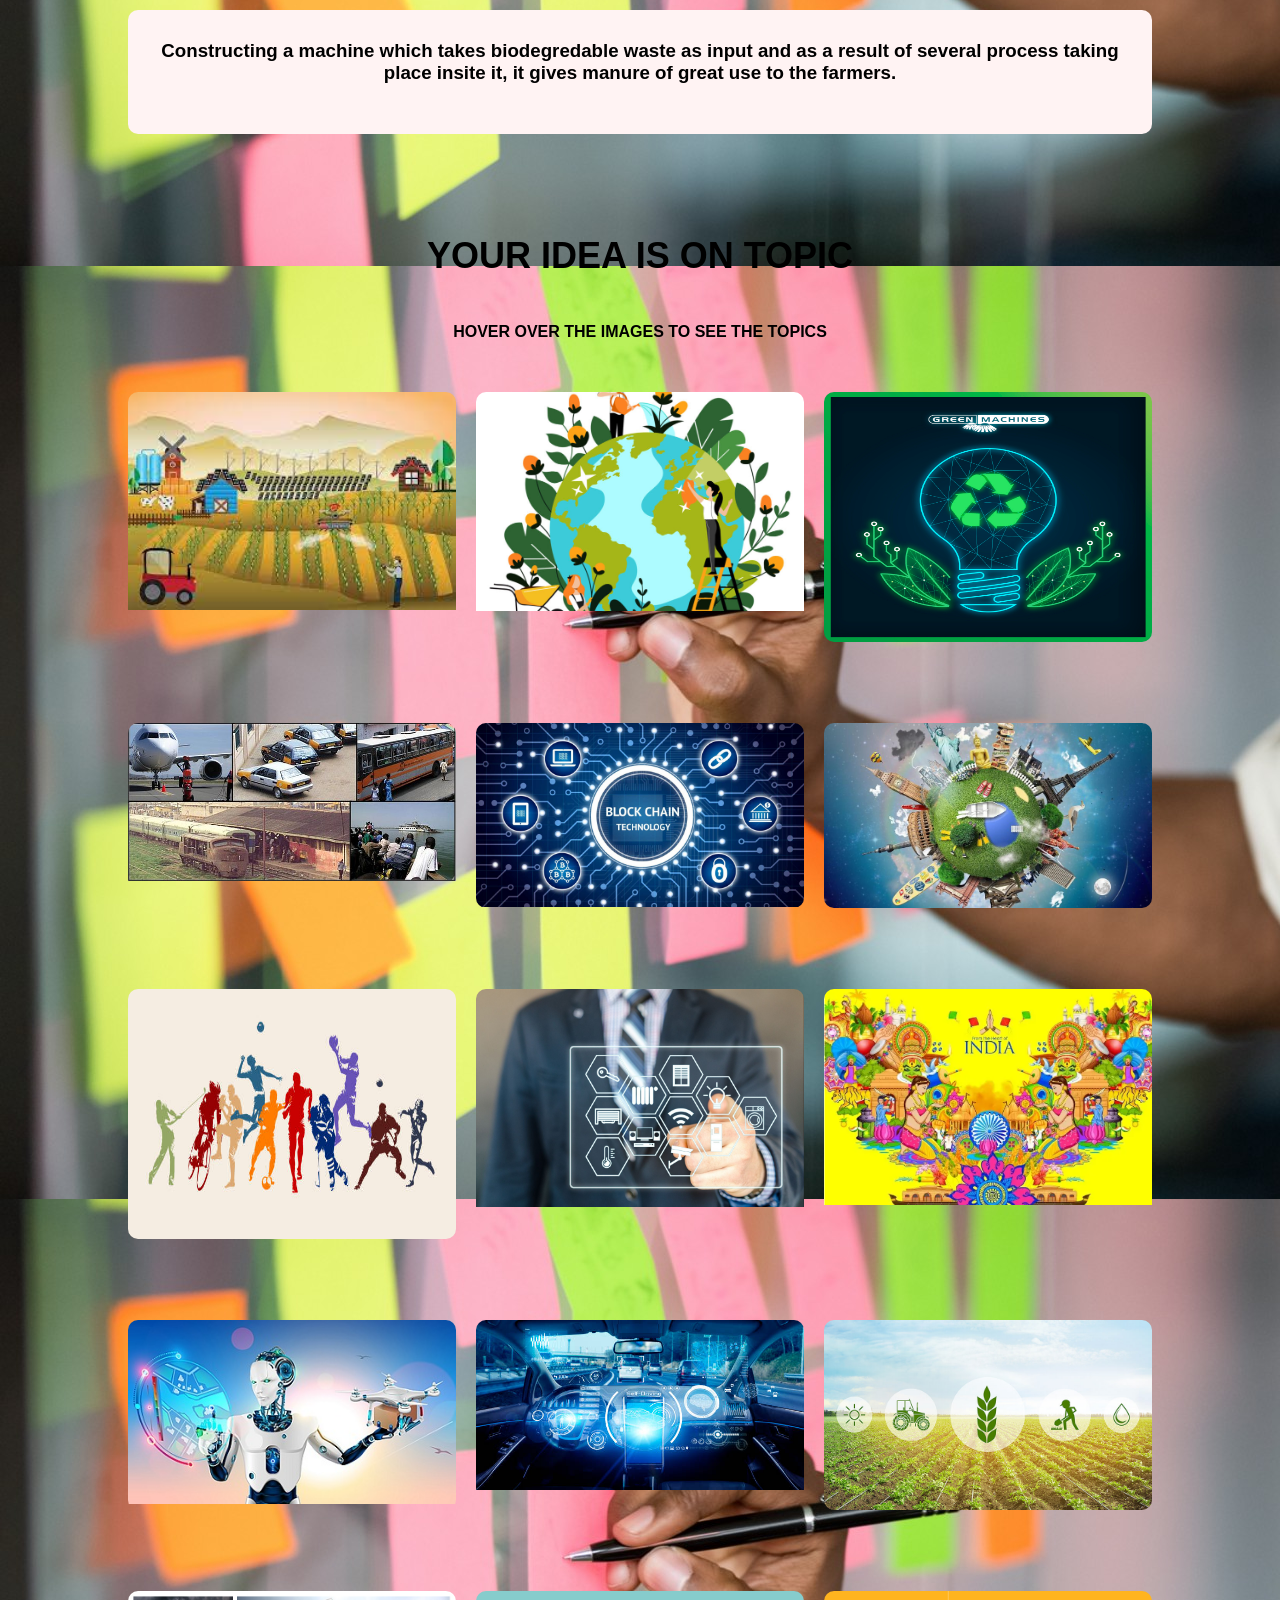
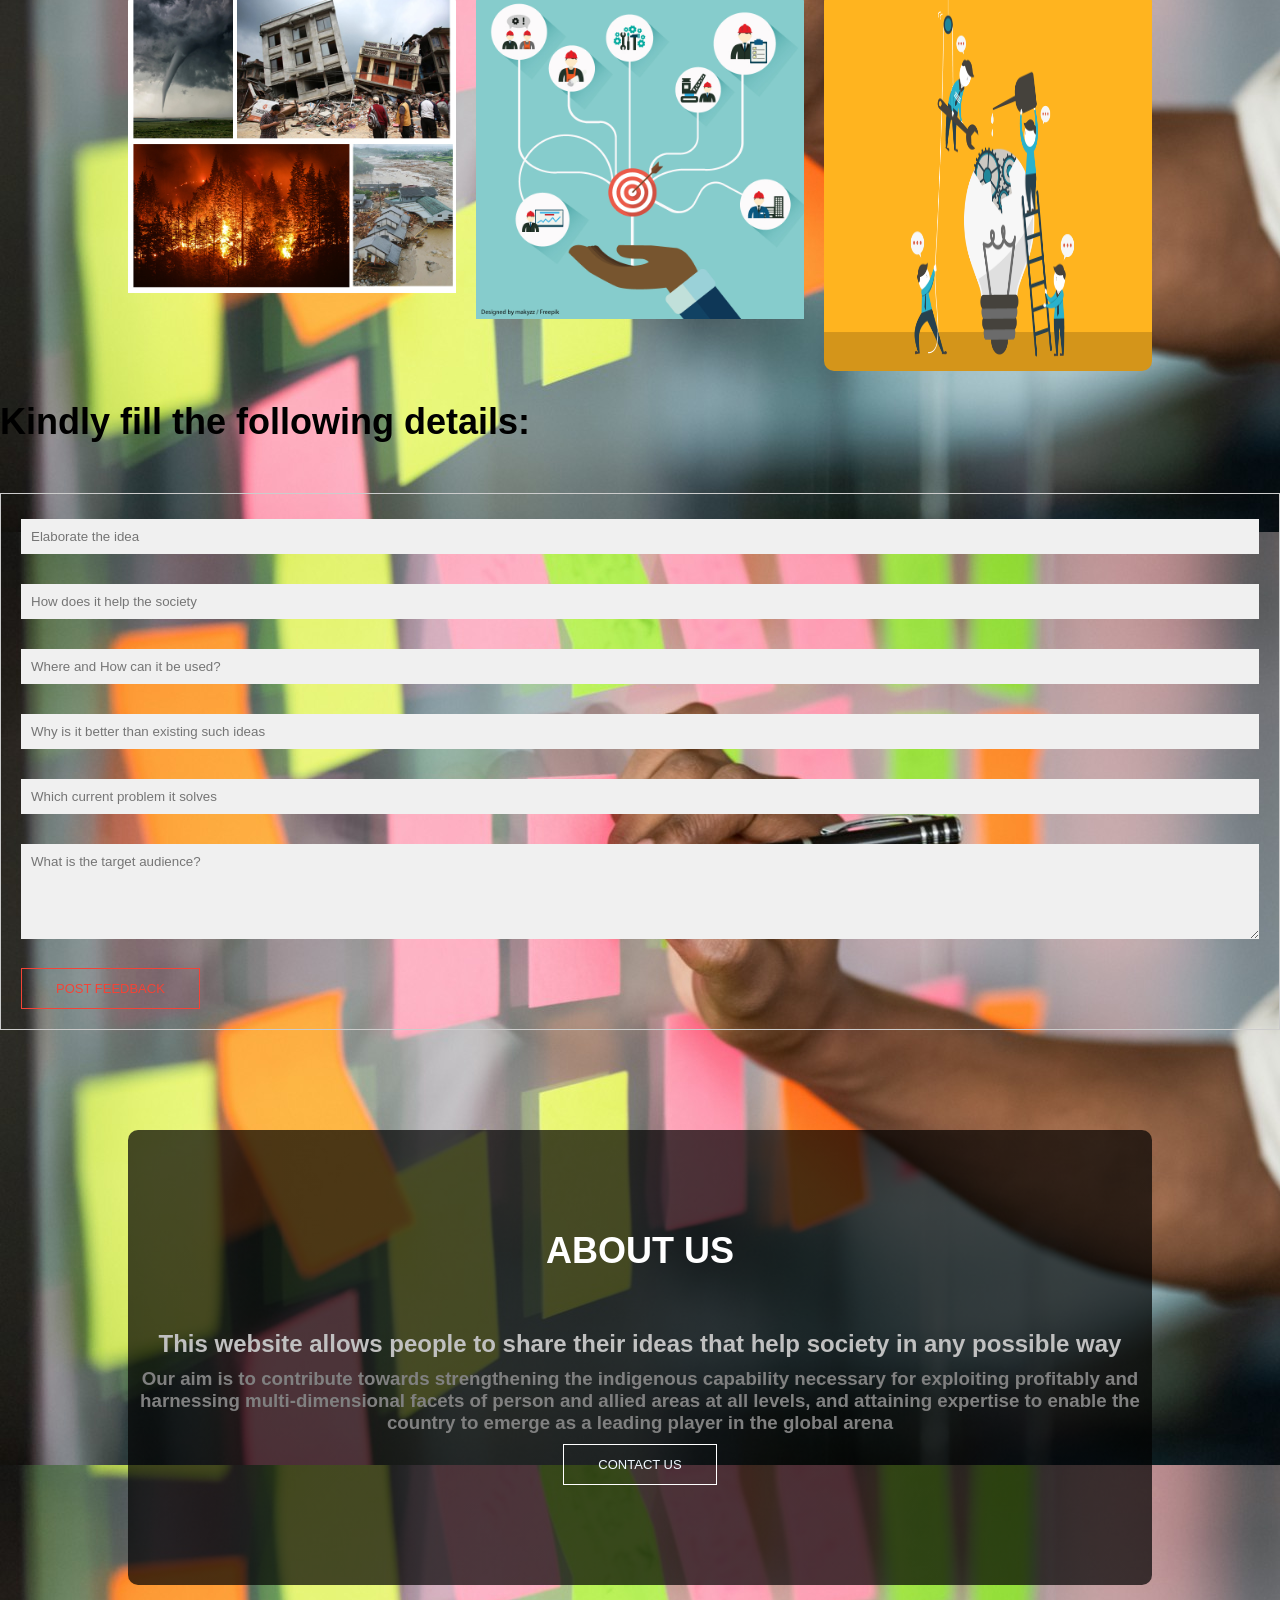
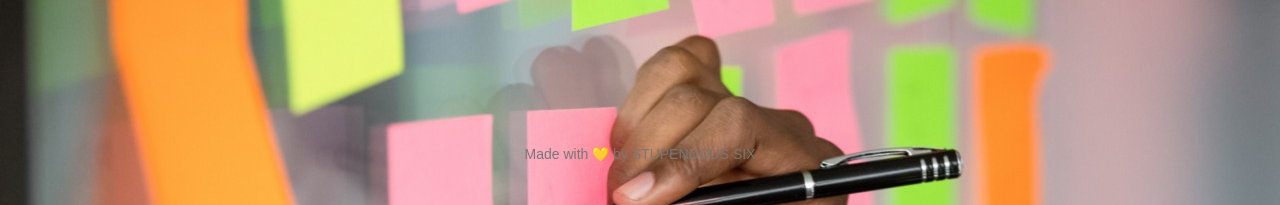
==== commit a117c93b: "Update index.html" ====
--- a/index.html
+++ b/index.html
@@ -4,7 +4,7 @@
     <meta charset="UTF-8">
     <meta http-equiv="X-UA-Compatible" content="IE=edge">
     <meta name="viewport" content="width=device-width, initial-scale=1.0">
-    <title>University Website design-Easy Tutorials</title>
+    <title>INNOVATION ZONE by STUPENDOUS SIX</title>
     <link rel="stylesheet" href="style.css">
     <link rel="preconnect" href="https://fonts.googleapis.com">
 <link rel="preconnect" href="https://fonts.gstatic.com" crossorigin>
@@ -299,9 +299,10 @@
 
          </div>
          <font color= " black">
-         <p color=" black">Made with 💛 by Easy Tutorials</p>
+         <p color=" black">Made with 💛 by STUPENDOUS SIX</p>
         </font>
     </section>
+
 
 
 <!--javascript for menu-->
@@ -314,6 +315,7 @@
         navlinks.style.right = "-200px";
     }
 </script>
+
     
     
 </body>
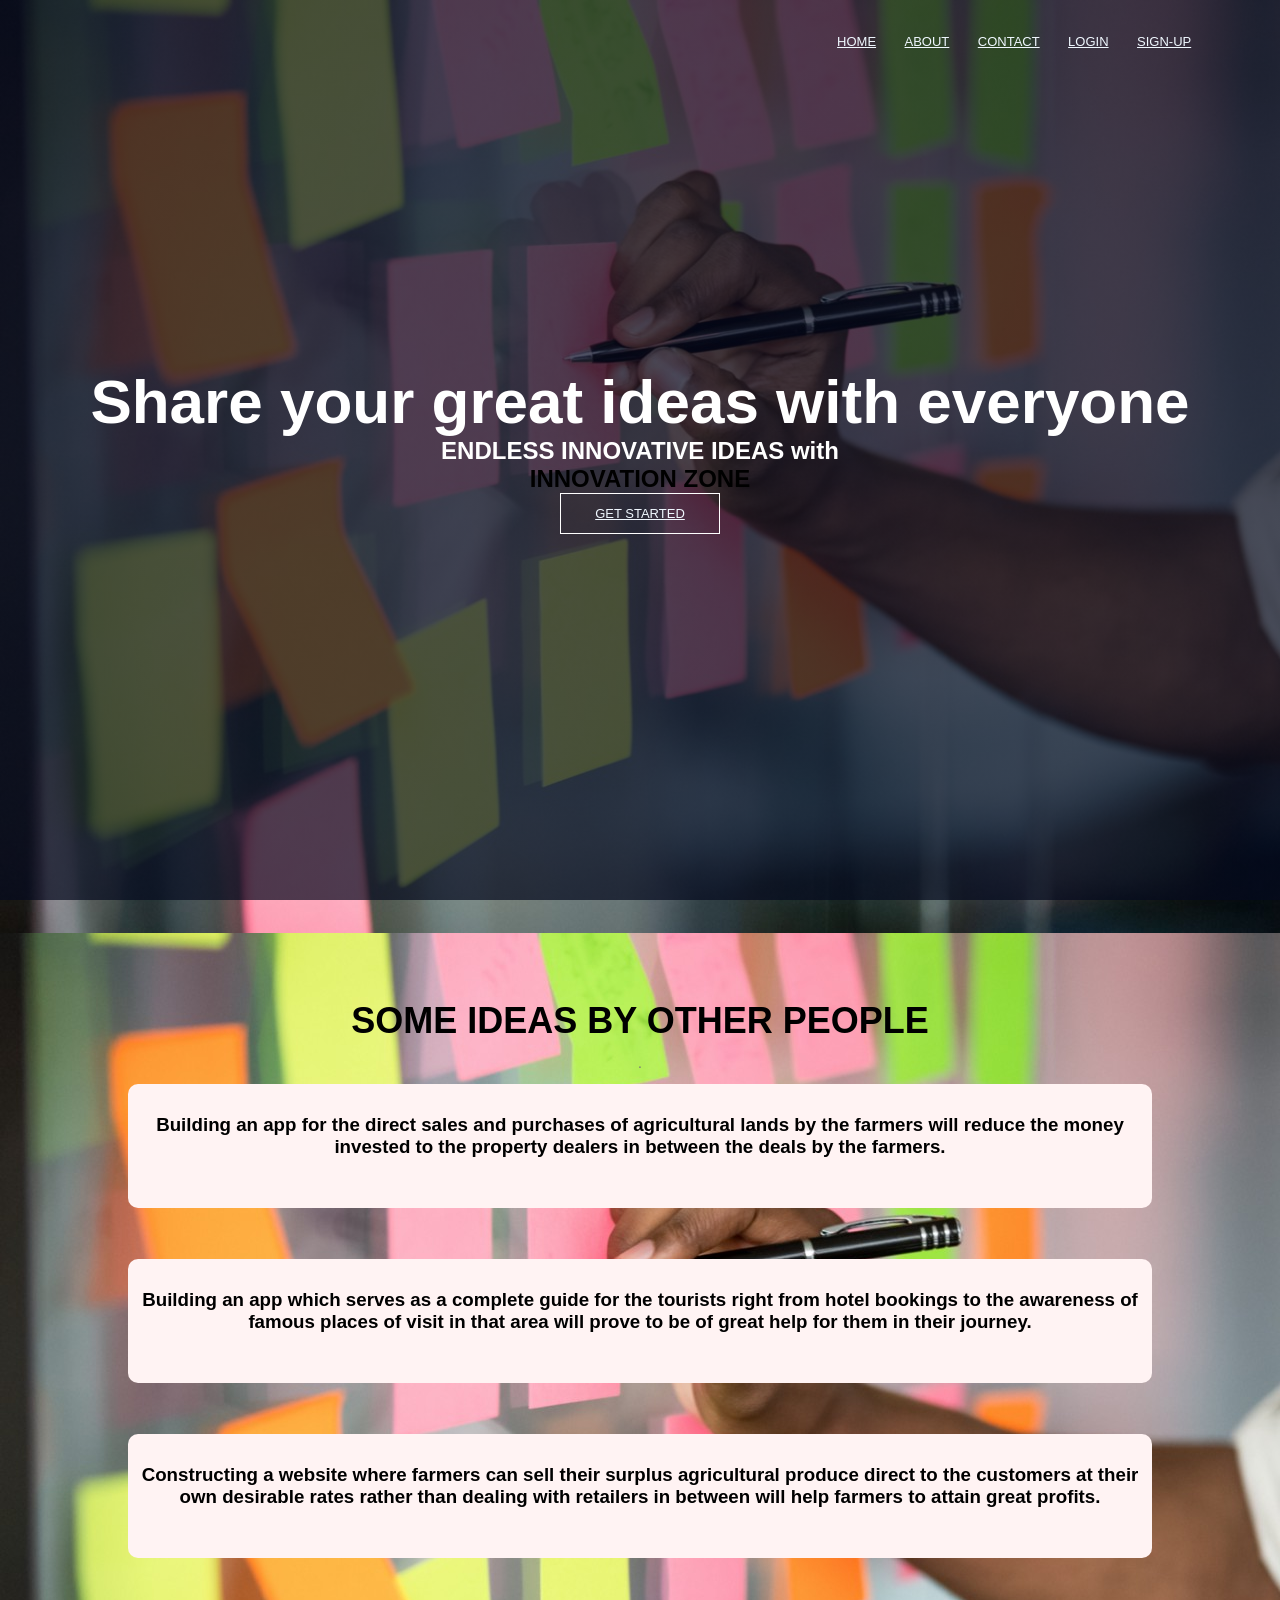
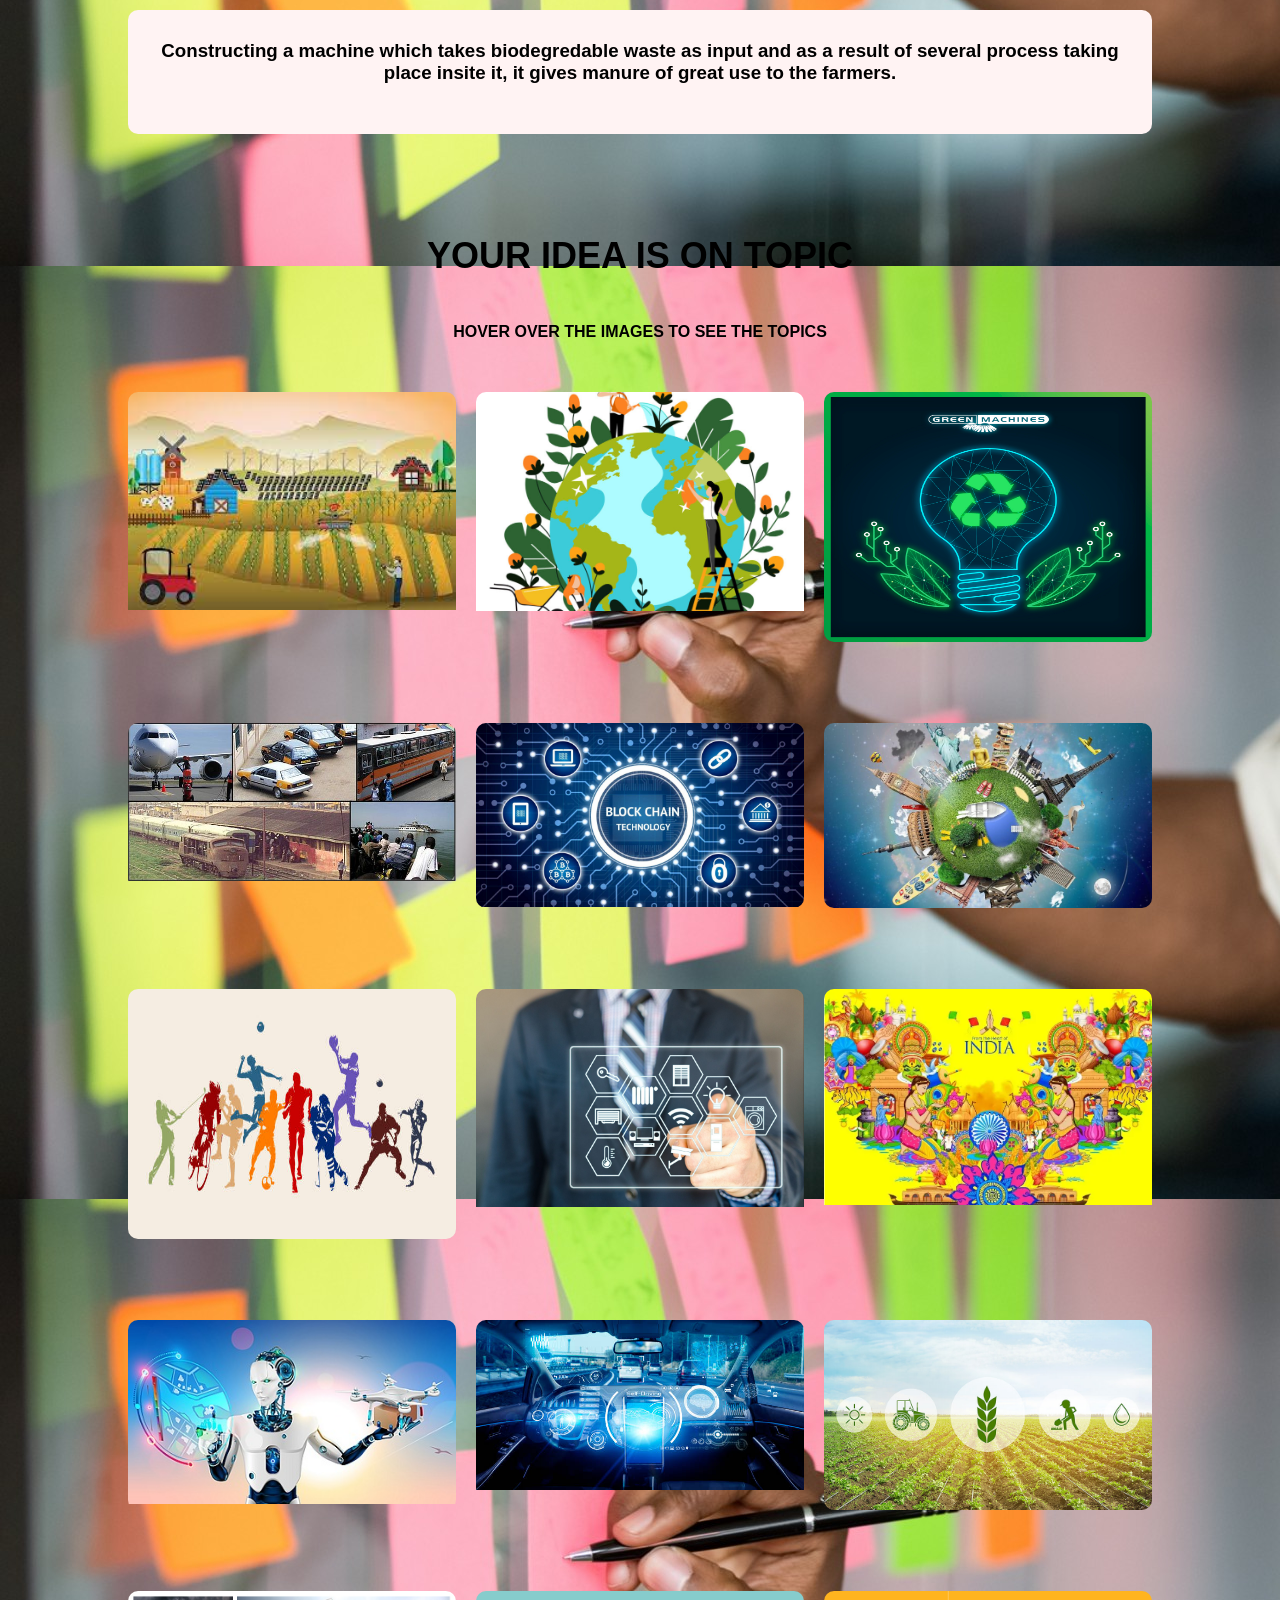
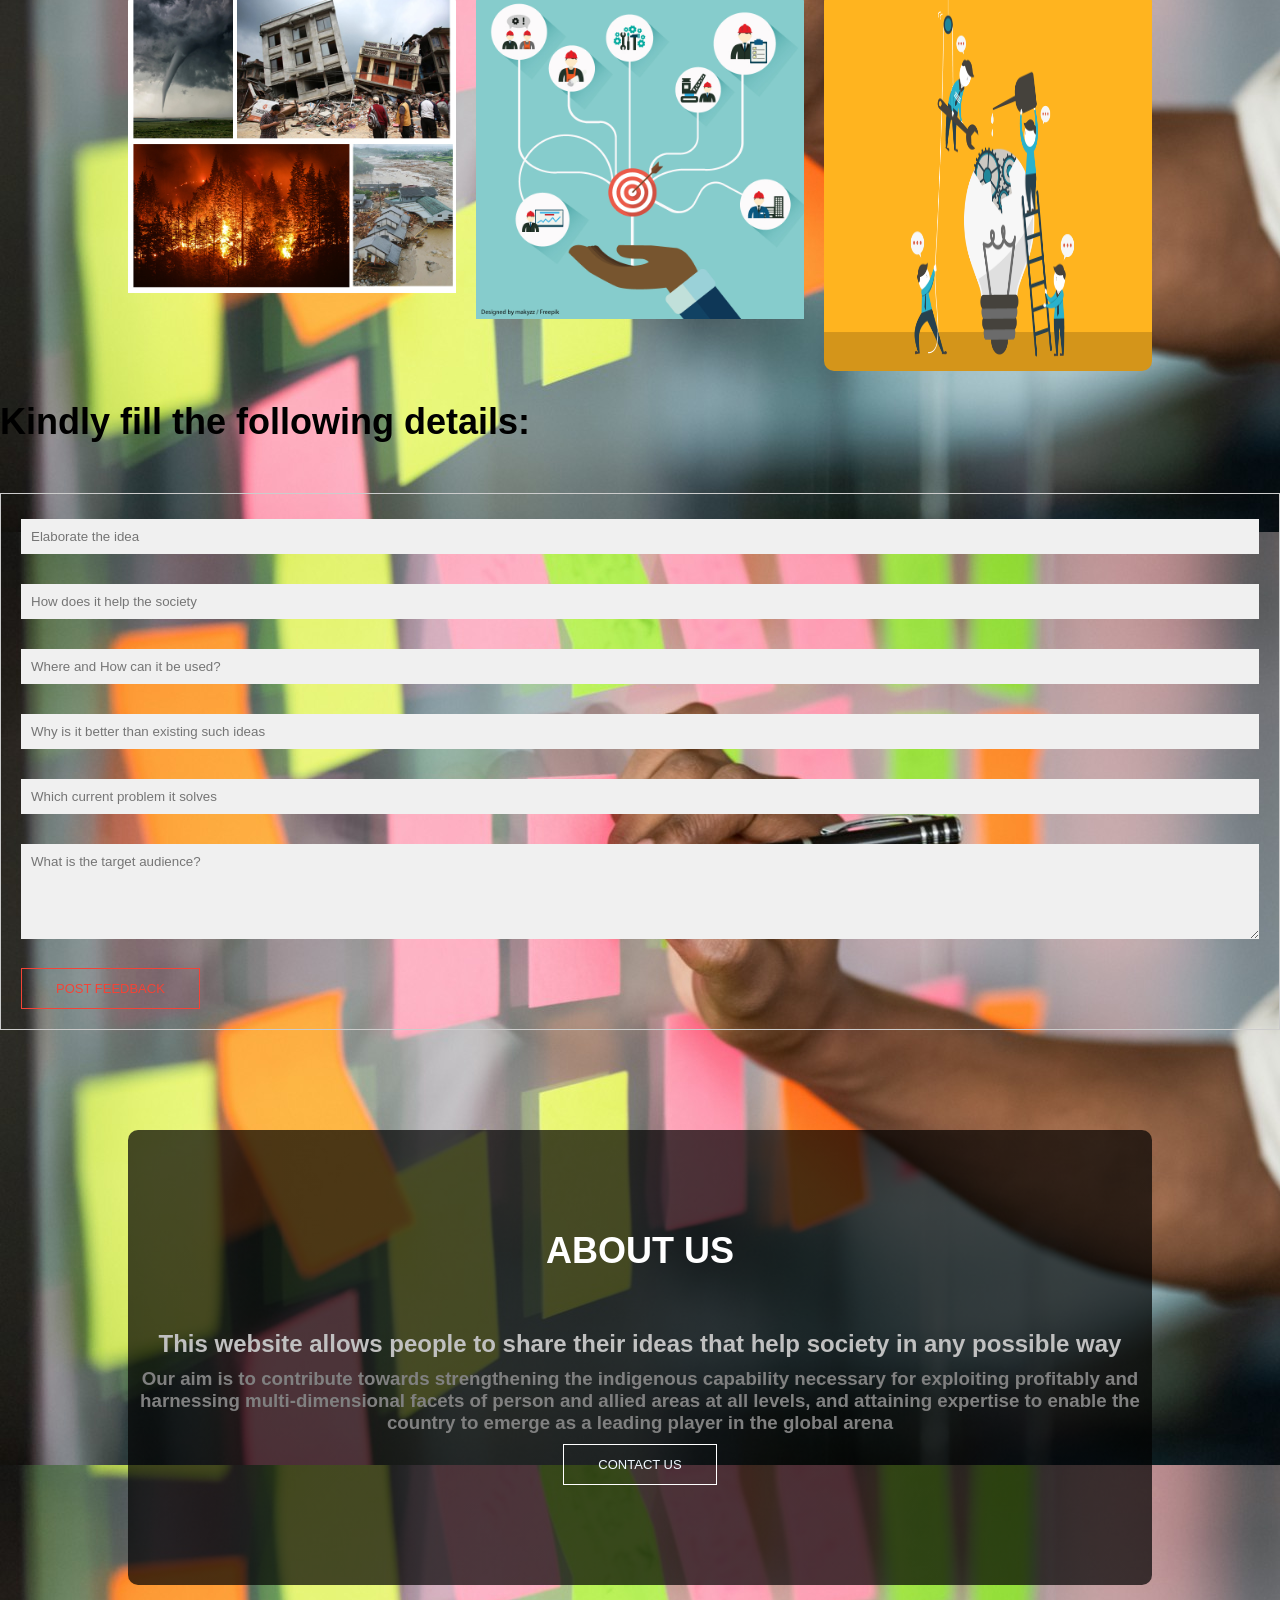
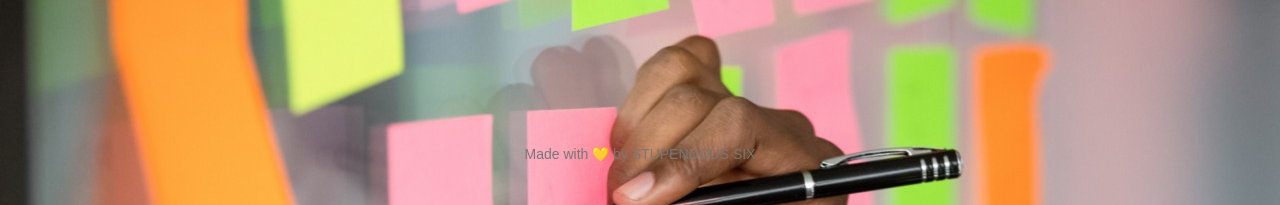
==== commit ad7b67fc: "Update index.html" ====
--- a/index.html
+++ b/index.html
@@ -20,8 +20,7 @@
             <ul>
                 <li class="fk"><a href="index.html">HOME</a></li>
                 <li class="fk"><a href="about.html">ABOUT</a></li>
-                <!-- <li class="fk"><a href="course.html">COURSE</a></li> -->
-                <!-- <li class="fk"><a href="blog.html">BLOG</a></li> -->
+               
                 <li class="fk"><a href="contact.html">CONTACT</a></li>
                 <li class="fk"><a href="login.html">LOGIN</a></li>
                 <li class="fk"><a href="SIGN.HTML">SIGN-UP</a></li>
@@ -32,7 +31,8 @@
         </nav>
         <div class="text-box">
             <h1>Share your great ideas with everyone</h1>
-            <h2>ENDLESS INNOVATIVE IDEAS</h2>
+            <h2>ENDLESS INNOVATIVE IDEAS with </h2>
+            <h2><font color = "black"> <b> INNOVATION ZONE </b> </font> </h2>
                 <span class="hero">
             <a href="#" >GET STARTED</a>
             </span>
@@ -57,7 +57,7 @@
 
 
 <section class="course">
-    <h1>Courses We Offer</h1>
+    <h1>SOME IDEAS BY OTHER PEOPLE</h1>
     <p> .</p>
     
         <div class="course-col" >
@@ -299,7 +299,7 @@
 
          </div>
          <font color= " black">
-         <p color=" black">Made with 💛 by STUPENDOUS SIX</p>
+         <p color=" RED">Made with 💛 by STUPENDOUS SIX</p>
         </font>
     </section>
 
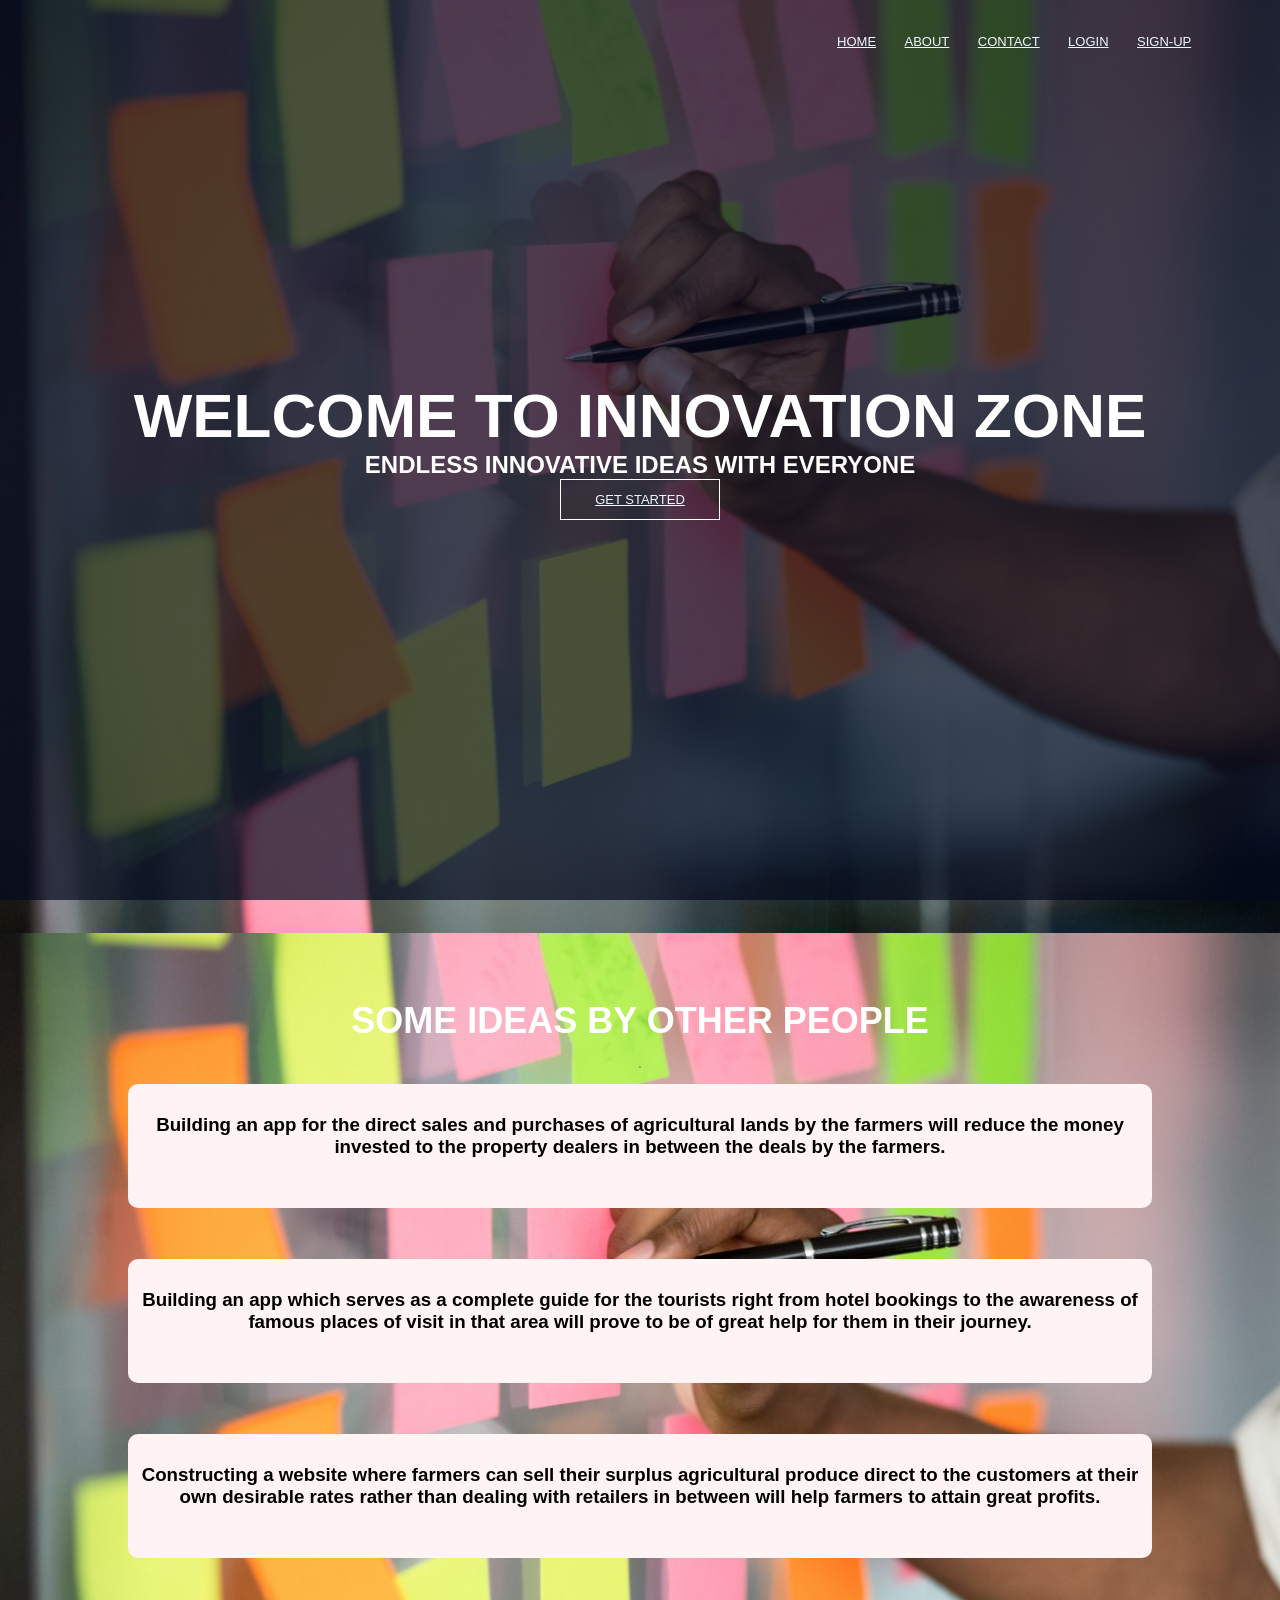
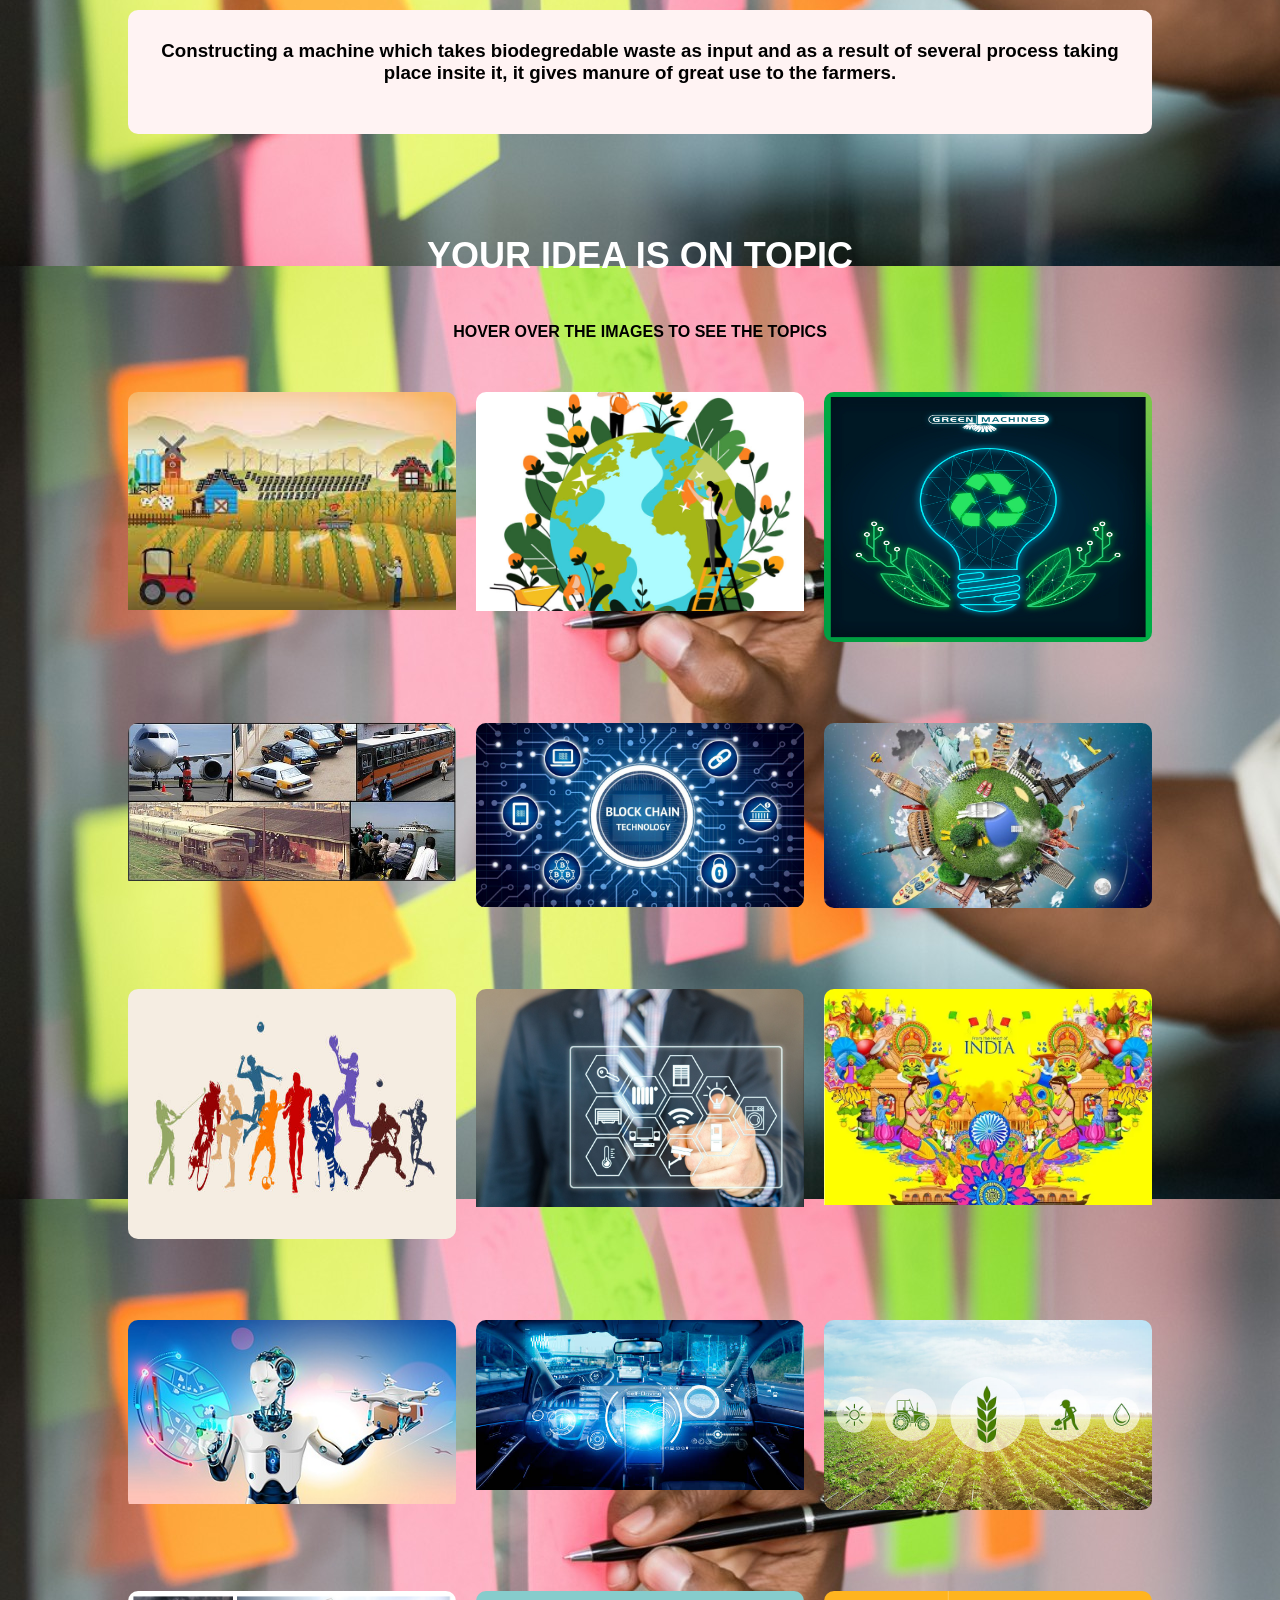
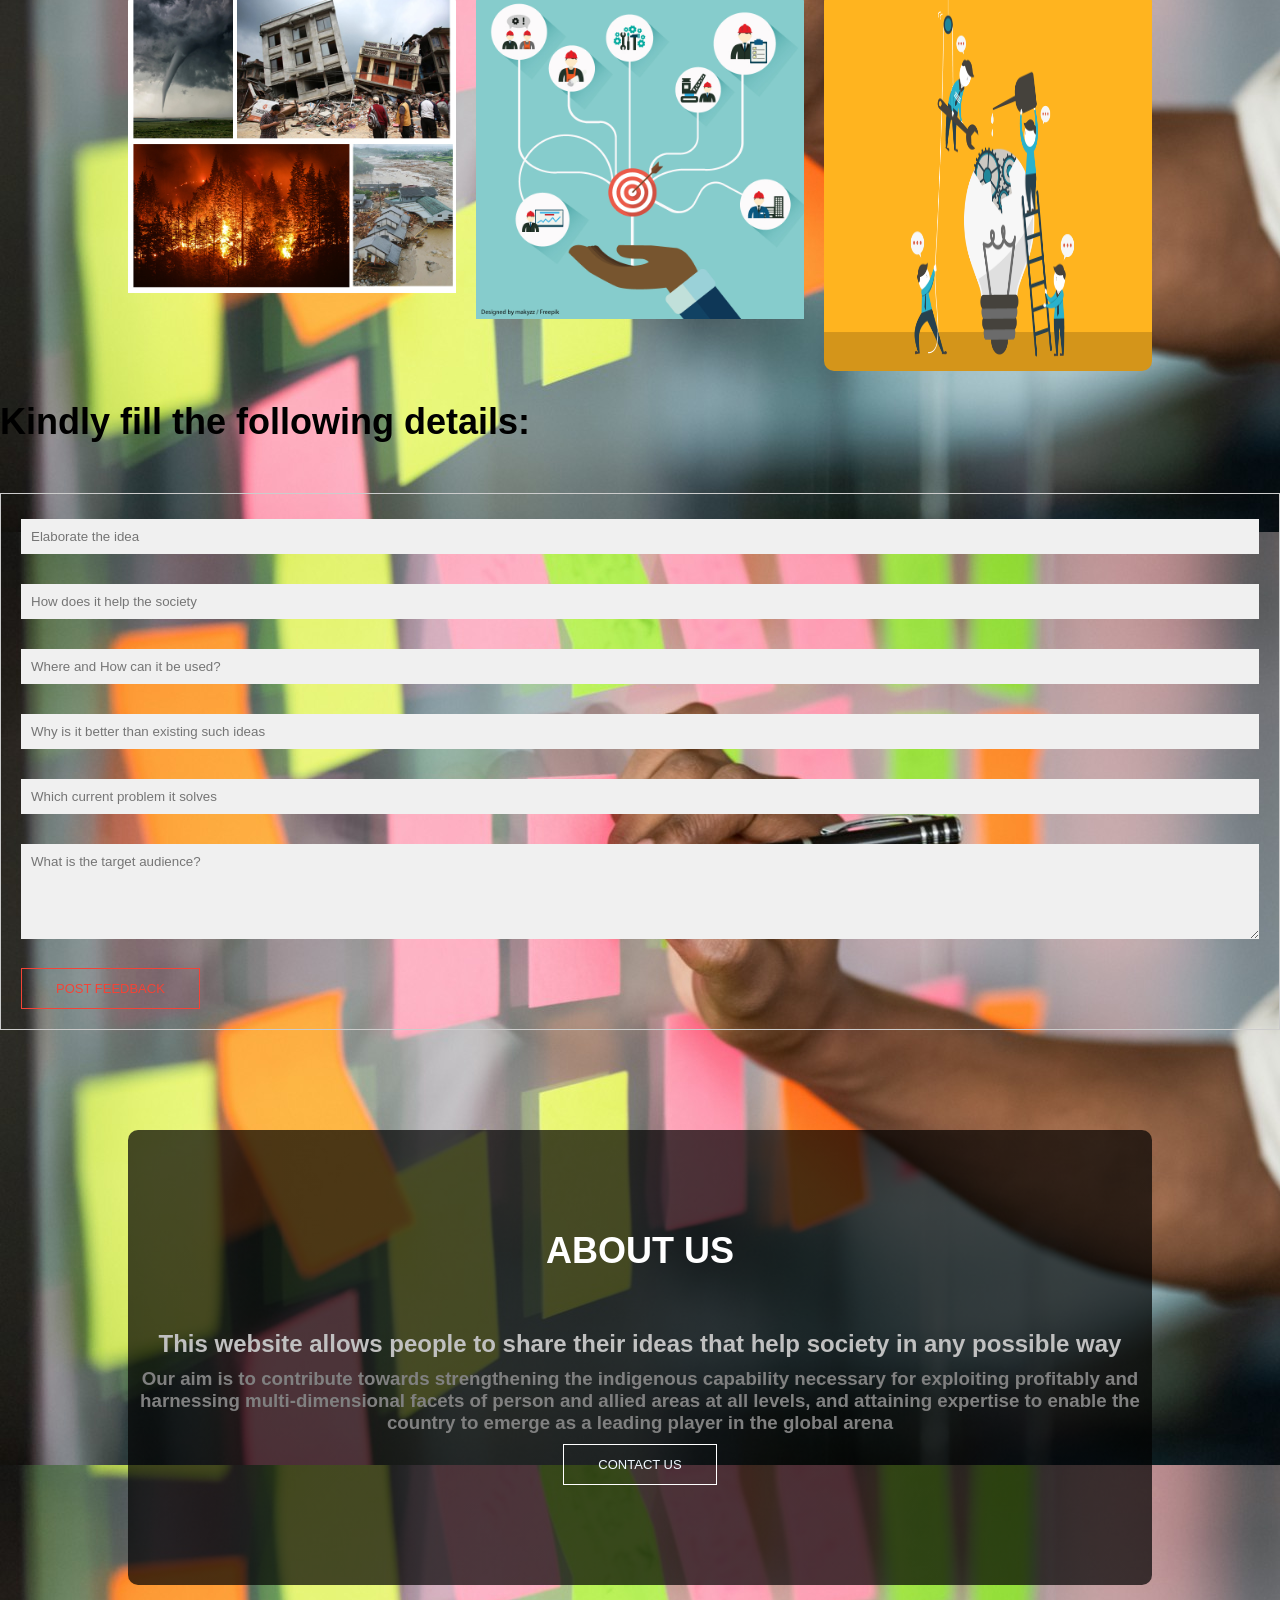
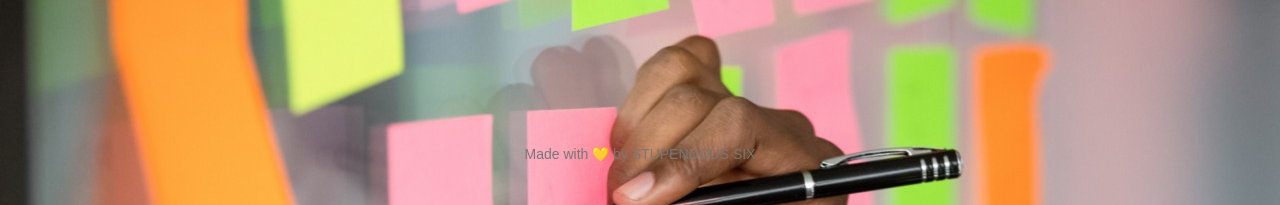
==== commit 7eb6f17b: "Update index.html" ====
--- a/index.html
+++ b/index.html
@@ -30,9 +30,9 @@
 
         </nav>
         <div class="text-box">
-            <h1>Share your great ideas with everyone</h1>
-            <h2>ENDLESS INNOVATIVE IDEAS with </h2>
-            <h2><font color = "black"> <b> INNOVATION ZONE </b> </font> </h2>
+            <h1>WELCOME TO INNOVATION ZONE</h1>
+            <h2>ENDLESS INNOVATIVE IDEAS WITH EVERYONE </h2>
+            
                 <span class="hero">
             <a href="#" >GET STARTED</a>
             </span>
@@ -57,7 +57,7 @@
 
 
 <section class="course">
-    <h1>SOME IDEAS BY OTHER PEOPLE</h1>
+    <font color= "White"> <b> <h1>SOME IDEAS BY OTHER PEOPLE</h1> </b> </font>
     <p> .</p>
     
         <div class="course-col" >
@@ -95,7 +95,8 @@
 </section >
 <!-----campus-->
 <section class="campus">
-    <h1>YOUR IDEA IS ON TOPIC</h1>
+     <font color= "White"> <b>
+         <h1>YOUR IDEA IS ON TOPIC</h1> </font></b>
     <br><br>
     <b><h3></h3>HOVER OVER THE IMAGES TO SEE THE TOPICS</h3>  </b>
     <div class="row">
@@ -298,8 +299,8 @@
             <i class="fa fa-linkedin" ></i>
 
          </div>
-         <font color= " black">
-         <p color=" RED">Made with 💛 by STUPENDOUS SIX</p>
+         <font color= " Red"> <b>
+             <p>Made with 💛 by STUPENDOUS SIX</p> </b>
         </font>
     </section>
 
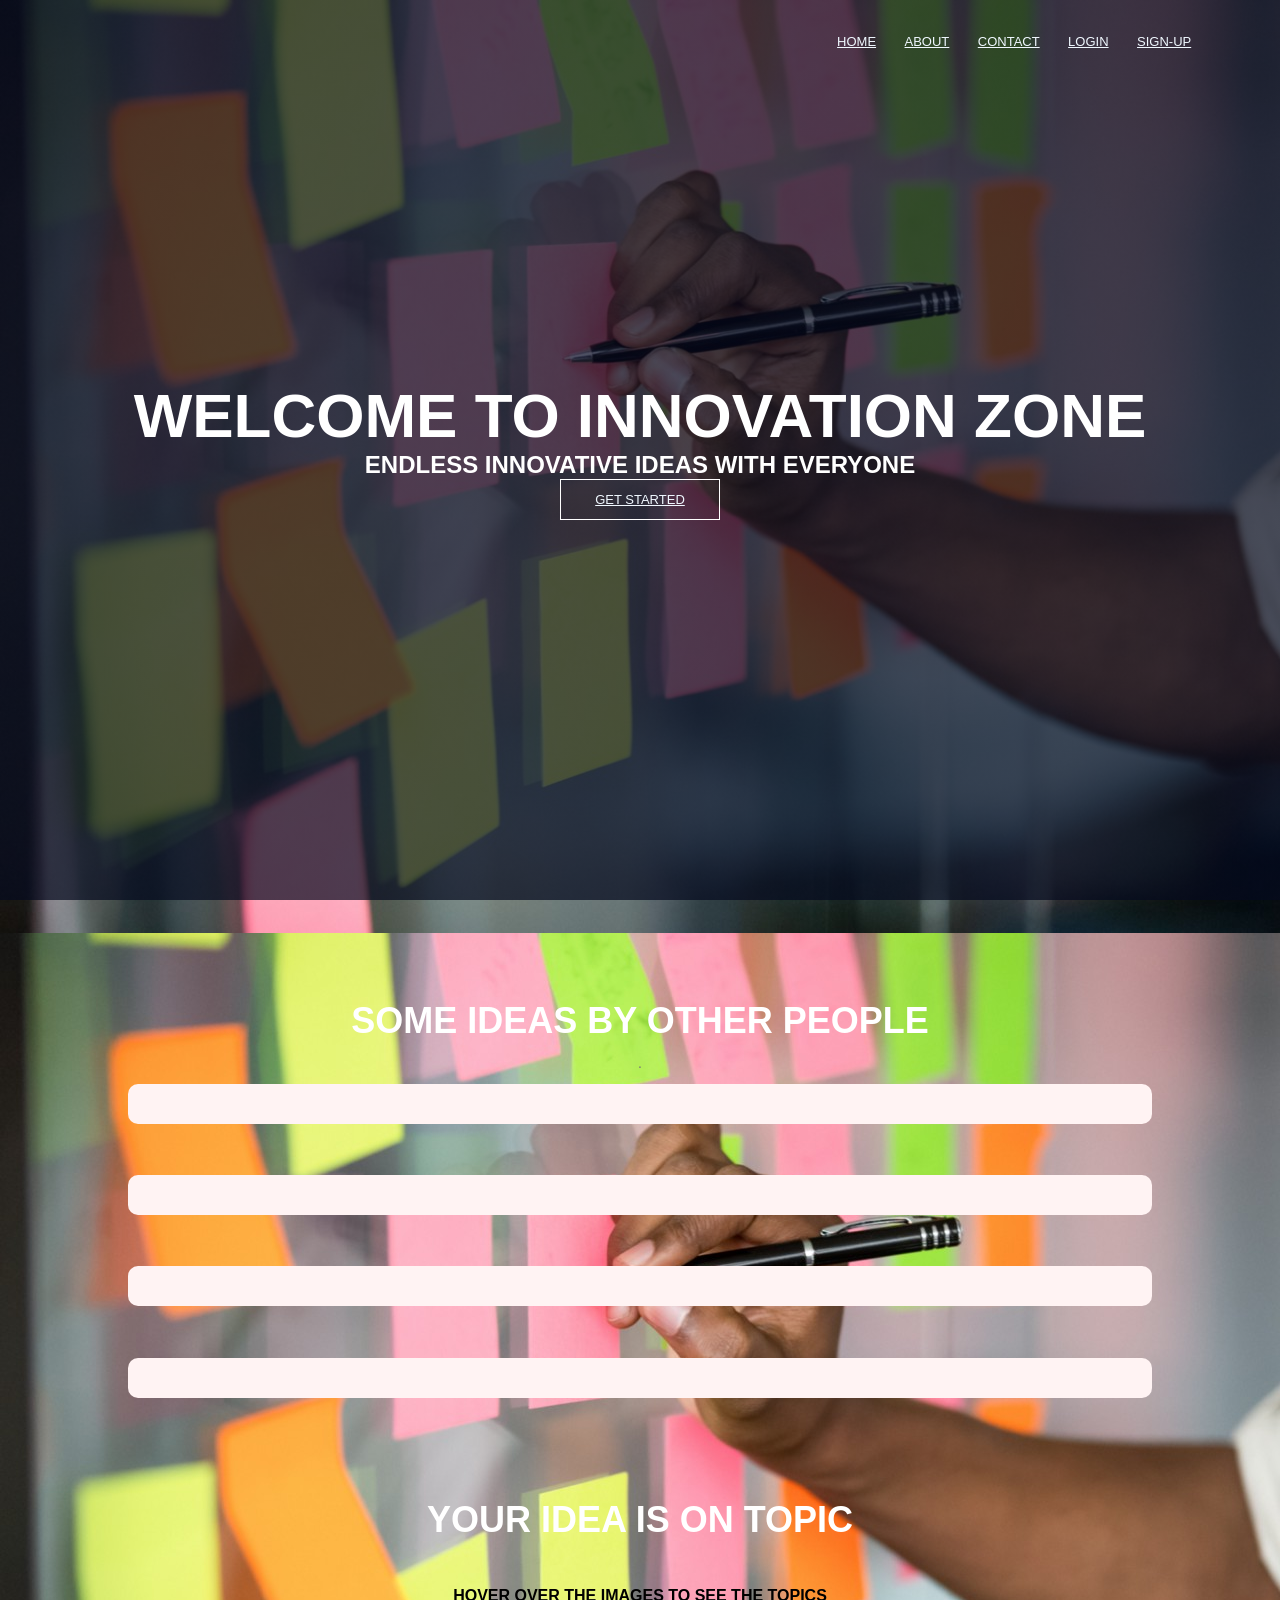
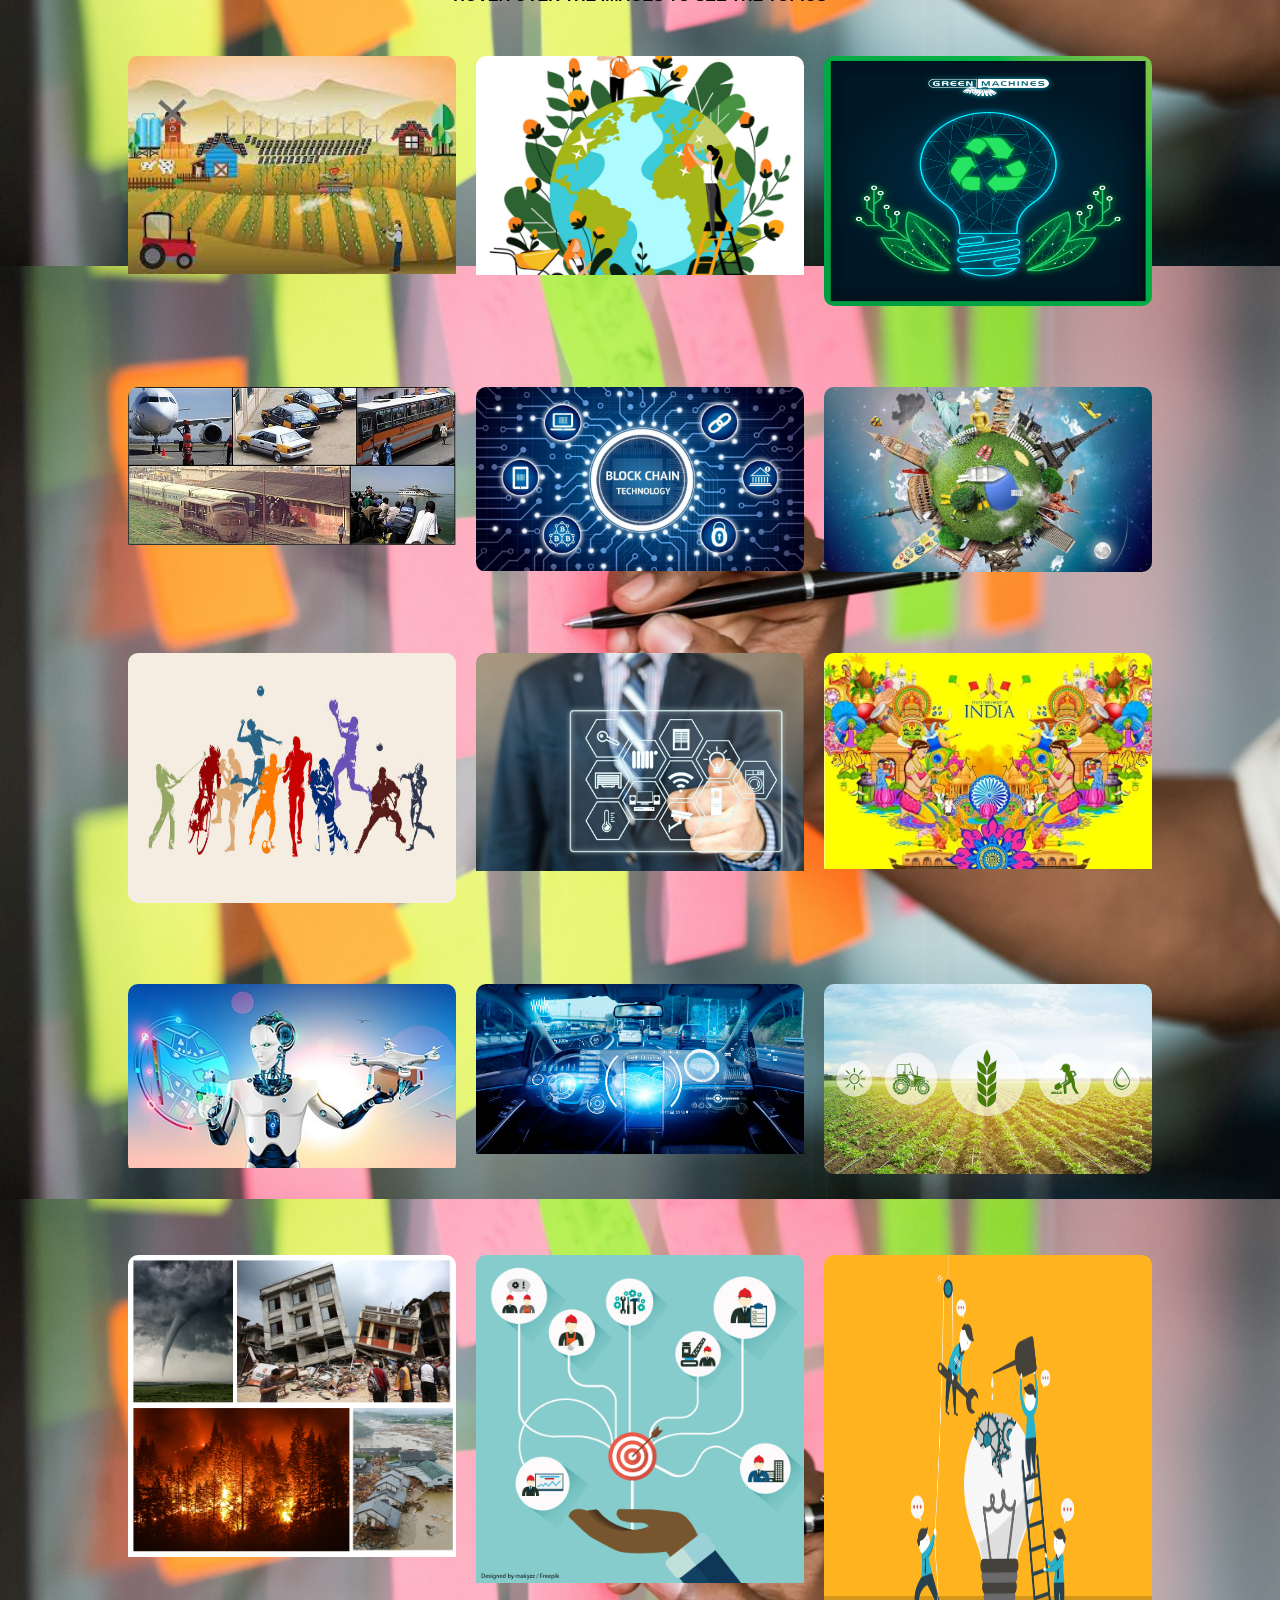
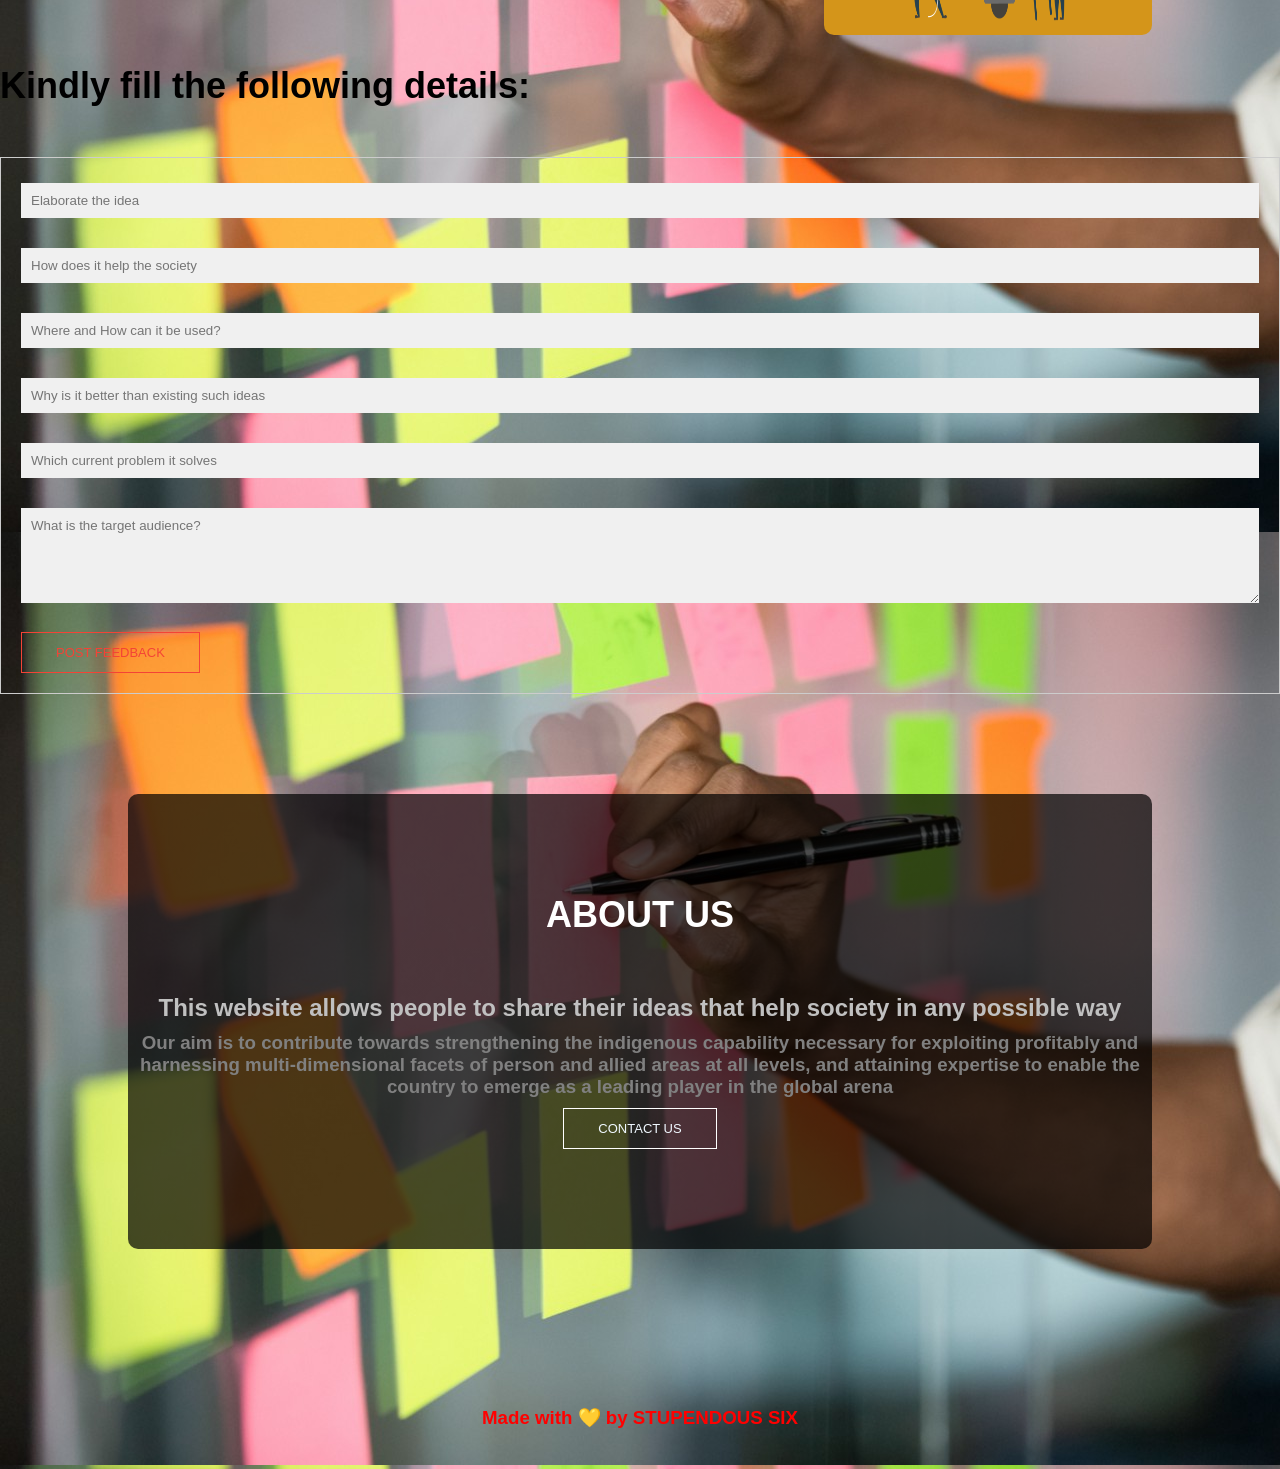
==== commit 7893a37a: "Update index.html" ====
--- a/index.html
+++ b/index.html
@@ -61,31 +61,34 @@
     <p> .</p>
     
         <div class="course-col" >
+            <div class="layer">
             <h3>Building an app for the direct sales and purchases of agricultural lands by the farmers will reduce the money invested 
                 to the property dealers in between the deals by the farmers.</h3>
             <p>
             </p>
-        </div>
+            </div> </div>
         <div class="course-col">
+            <div class="layer">
             <h3>Building an app which serves as a complete guide for the tourists right from hotel bookings to the awareness of 
                 famous places of visit in that area will prove to be of great help for them in their journey.</h3>
             <p>
             </p>
-        </div>
-        <div class="course-col">
+            </div> </div>
+        <div class="course-col"> <div class="layer">
             <h3>Constructing a website where farmers can sell their surplus agricultural produce direct to the customers at their own 
                 desirable rates rather than dealing with retailers in between will help farmers to attain great profits.</h3>
             <p>
             </p>
-        </div>
+            </div> </div>
     
     
     <div class="course-col">
+        <div class="layer">
         <h3>Constructing a machine which takes biodegredable waste as input and as a result of several process taking place 
             insite it, it gives manure of great use to the farmers.</h3>
         <p>
         </p>
-    </div>
+        </div> </div>
 
 
 </section >
@@ -300,7 +303,7 @@
 
          </div>
          <font color= " Red"> <b>
-             <p>Made with 💛 by STUPENDOUS SIX</p> </b>
+             <h3>Made with 💛 by STUPENDOUS SIX</h3> </b>
         </font>
     </section>
 
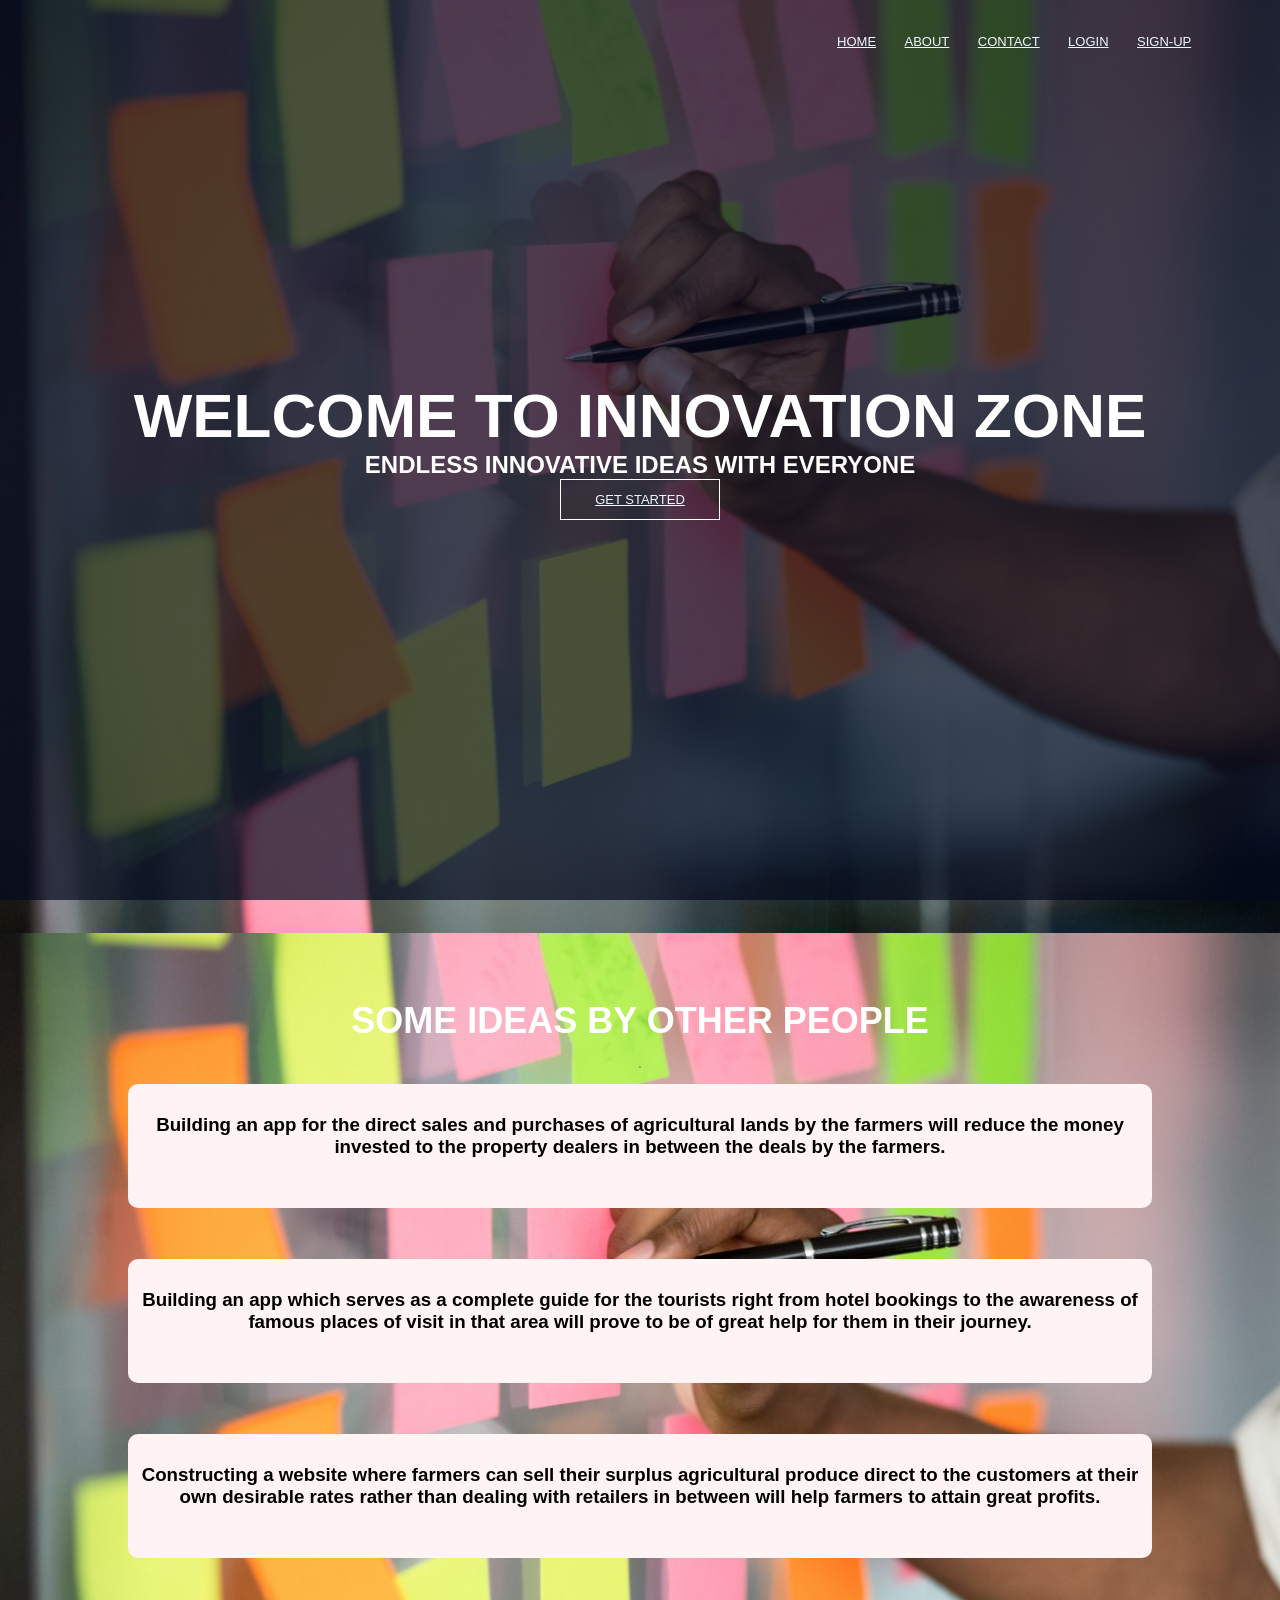
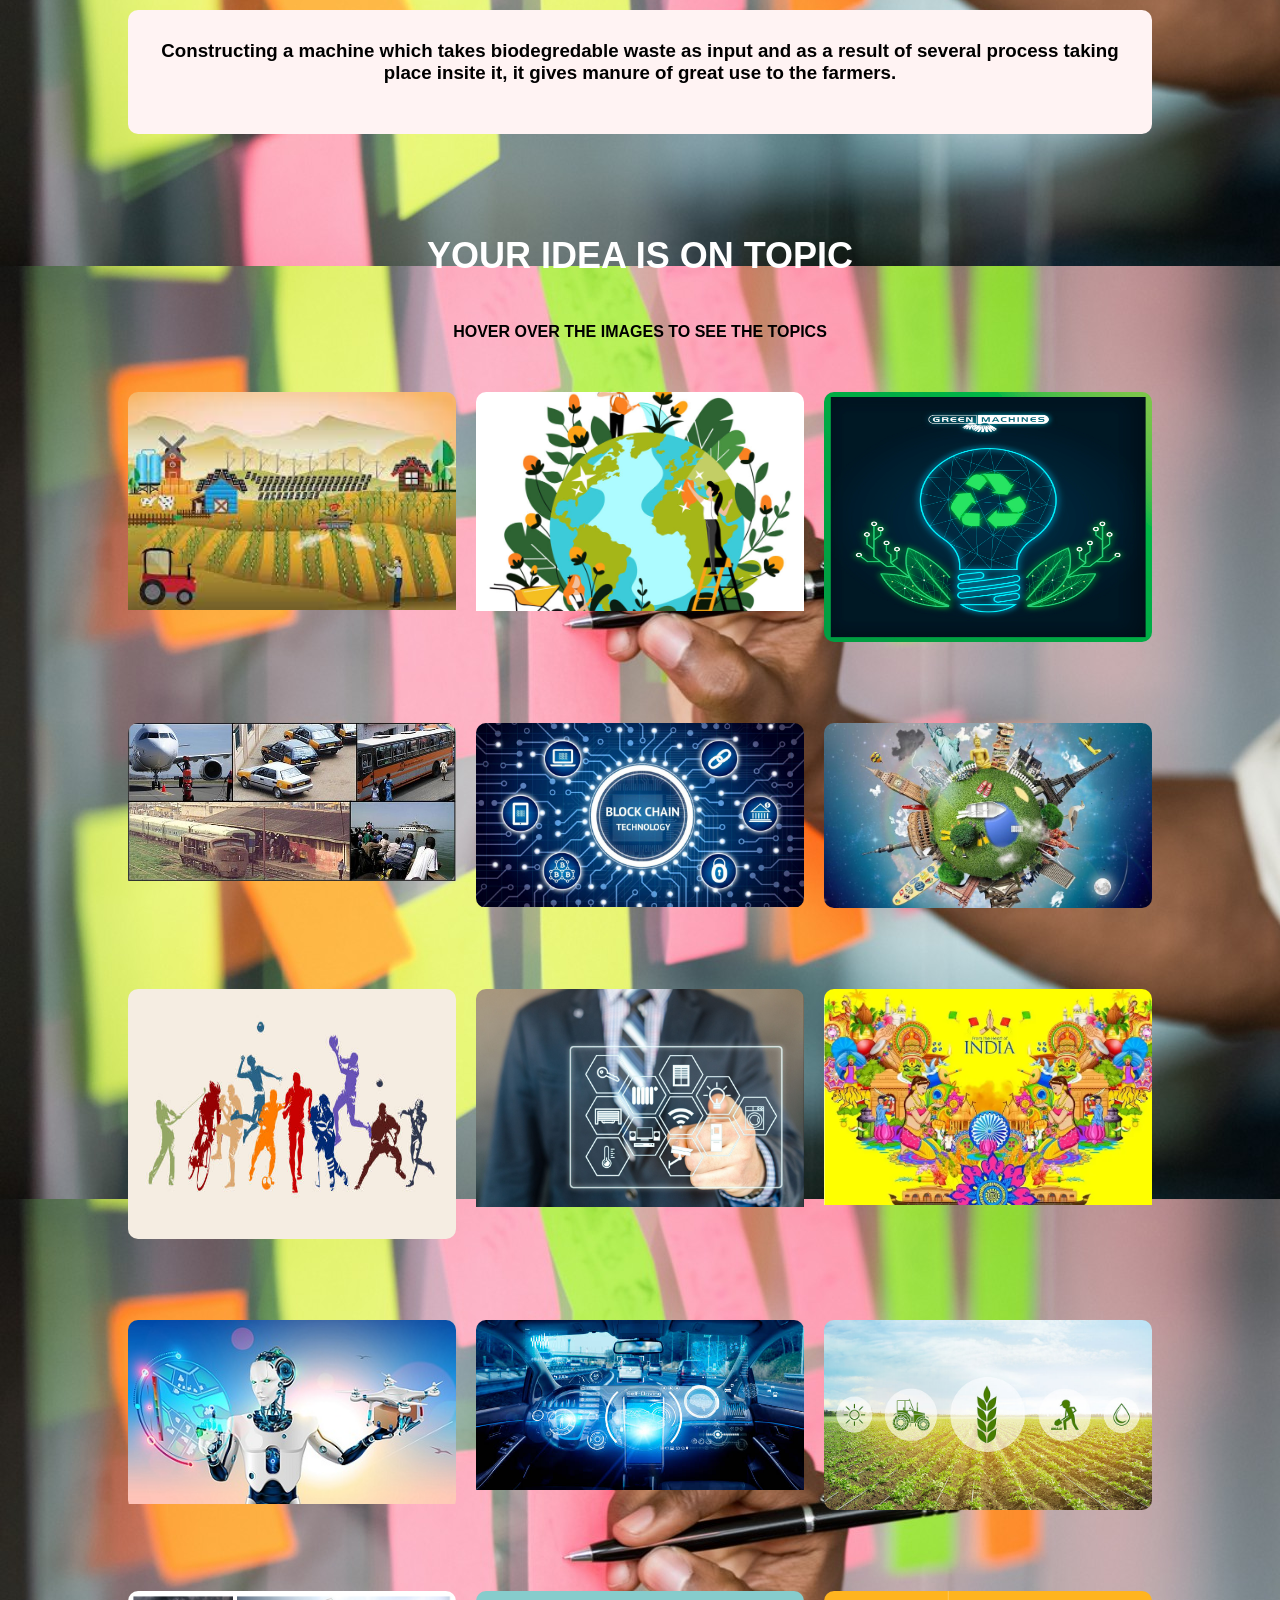
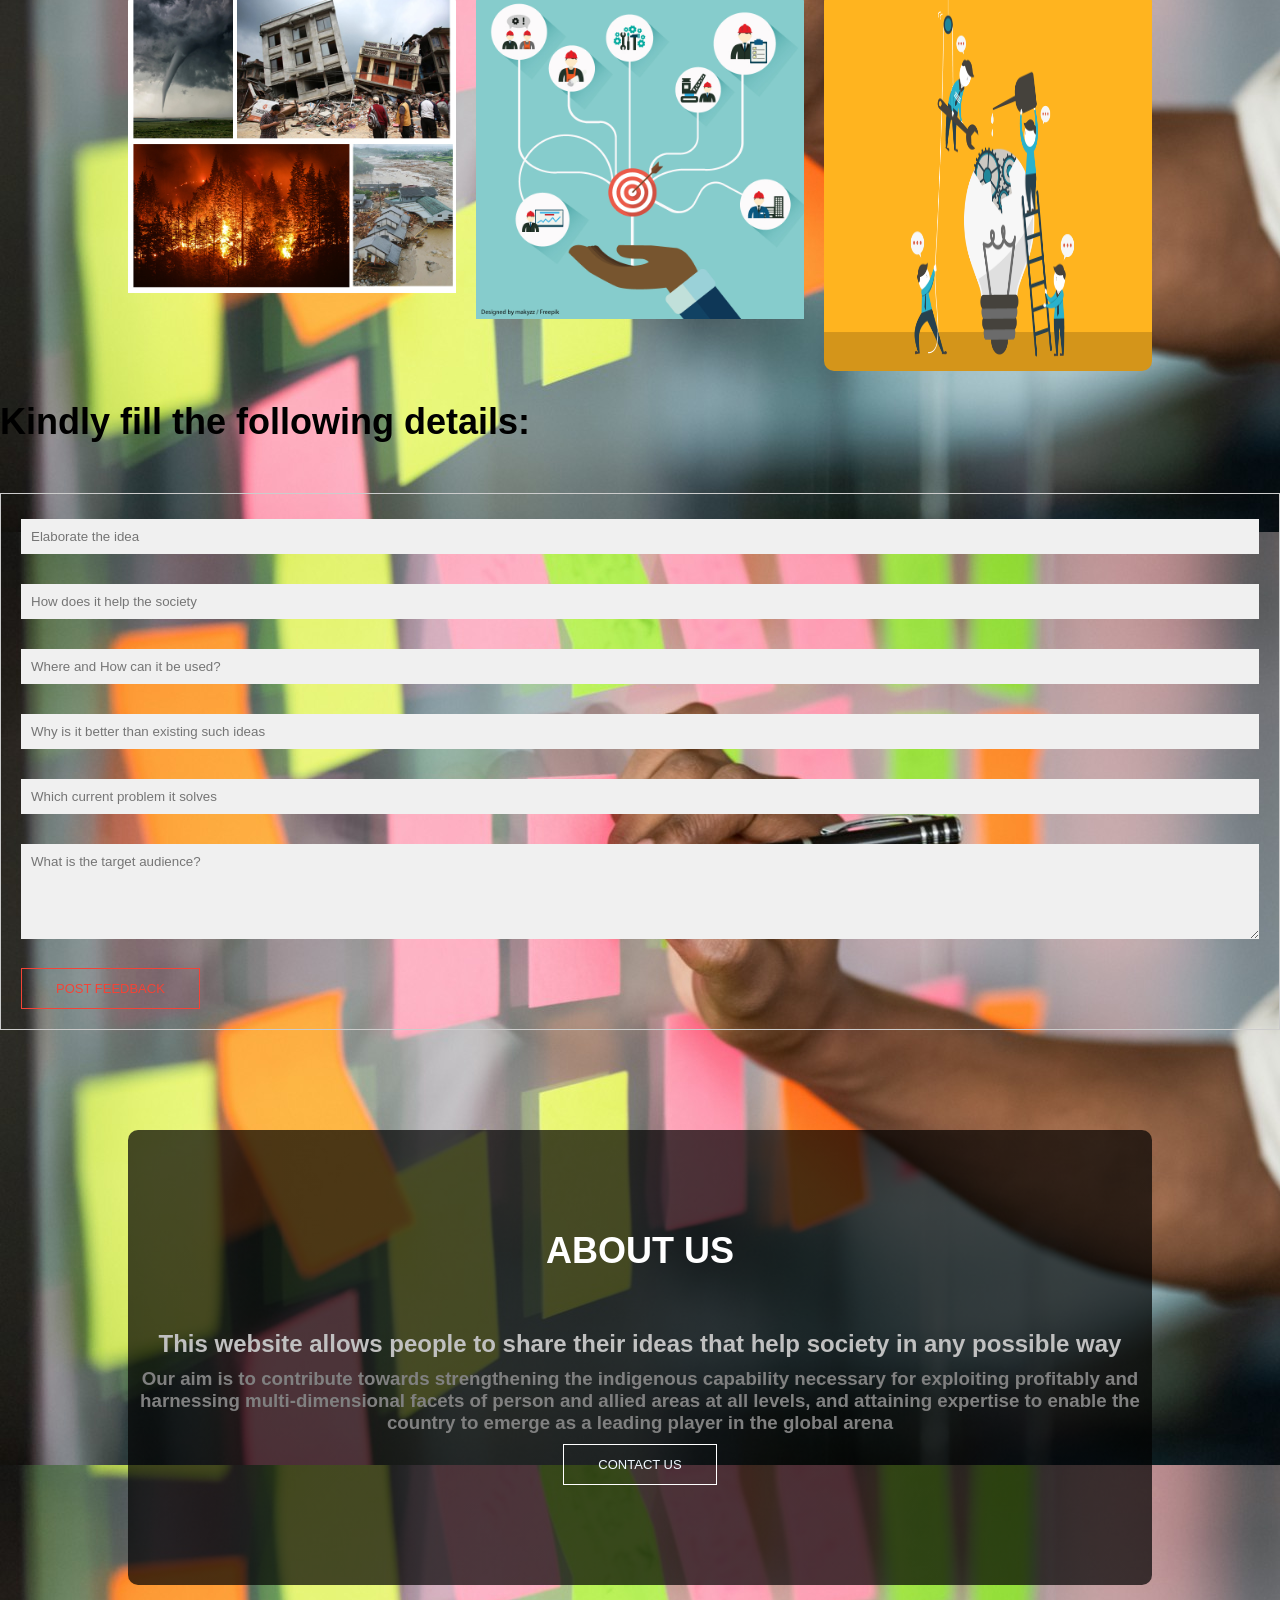
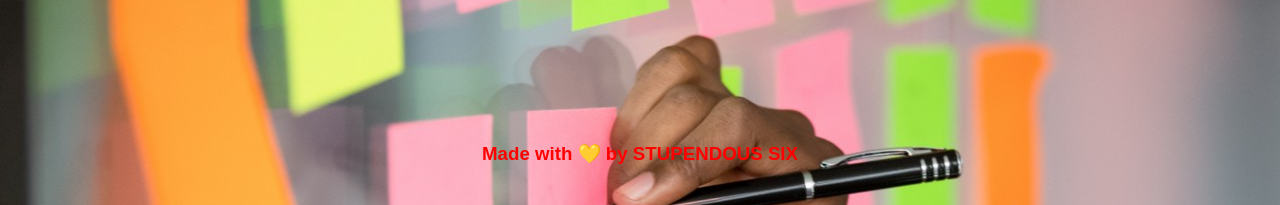
==== commit 42dcb9c6: "Update index.html" ====
--- a/index.html
+++ b/index.html
@@ -61,34 +61,34 @@
     <p> .</p>
     
         <div class="course-col" >
-            <div class="layer">
+           
             <h3>Building an app for the direct sales and purchases of agricultural lands by the farmers will reduce the money invested 
                 to the property dealers in between the deals by the farmers.</h3>
             <p>
             </p>
-            </div> </div>
+            </div> 
         <div class="course-col">
-            <div class="layer">
+            
             <h3>Building an app which serves as a complete guide for the tourists right from hotel bookings to the awareness of 
                 famous places of visit in that area will prove to be of great help for them in their journey.</h3>
             <p>
             </p>
-            </div> </div>
-        <div class="course-col"> <div class="layer">
+            </div> 
+        <div class="course-col"> 
             <h3>Constructing a website where farmers can sell their surplus agricultural produce direct to the customers at their own 
                 desirable rates rather than dealing with retailers in between will help farmers to attain great profits.</h3>
             <p>
             </p>
-            </div> </div>
+            </div> 
     
     
     <div class="course-col">
-        <div class="layer">
+        
         <h3>Constructing a machine which takes biodegredable waste as input and as a result of several process taking place 
             insite it, it gives manure of great use to the farmers.</h3>
         <p>
         </p>
-        </div> </div>
+        </div>
 
 
 </section >
